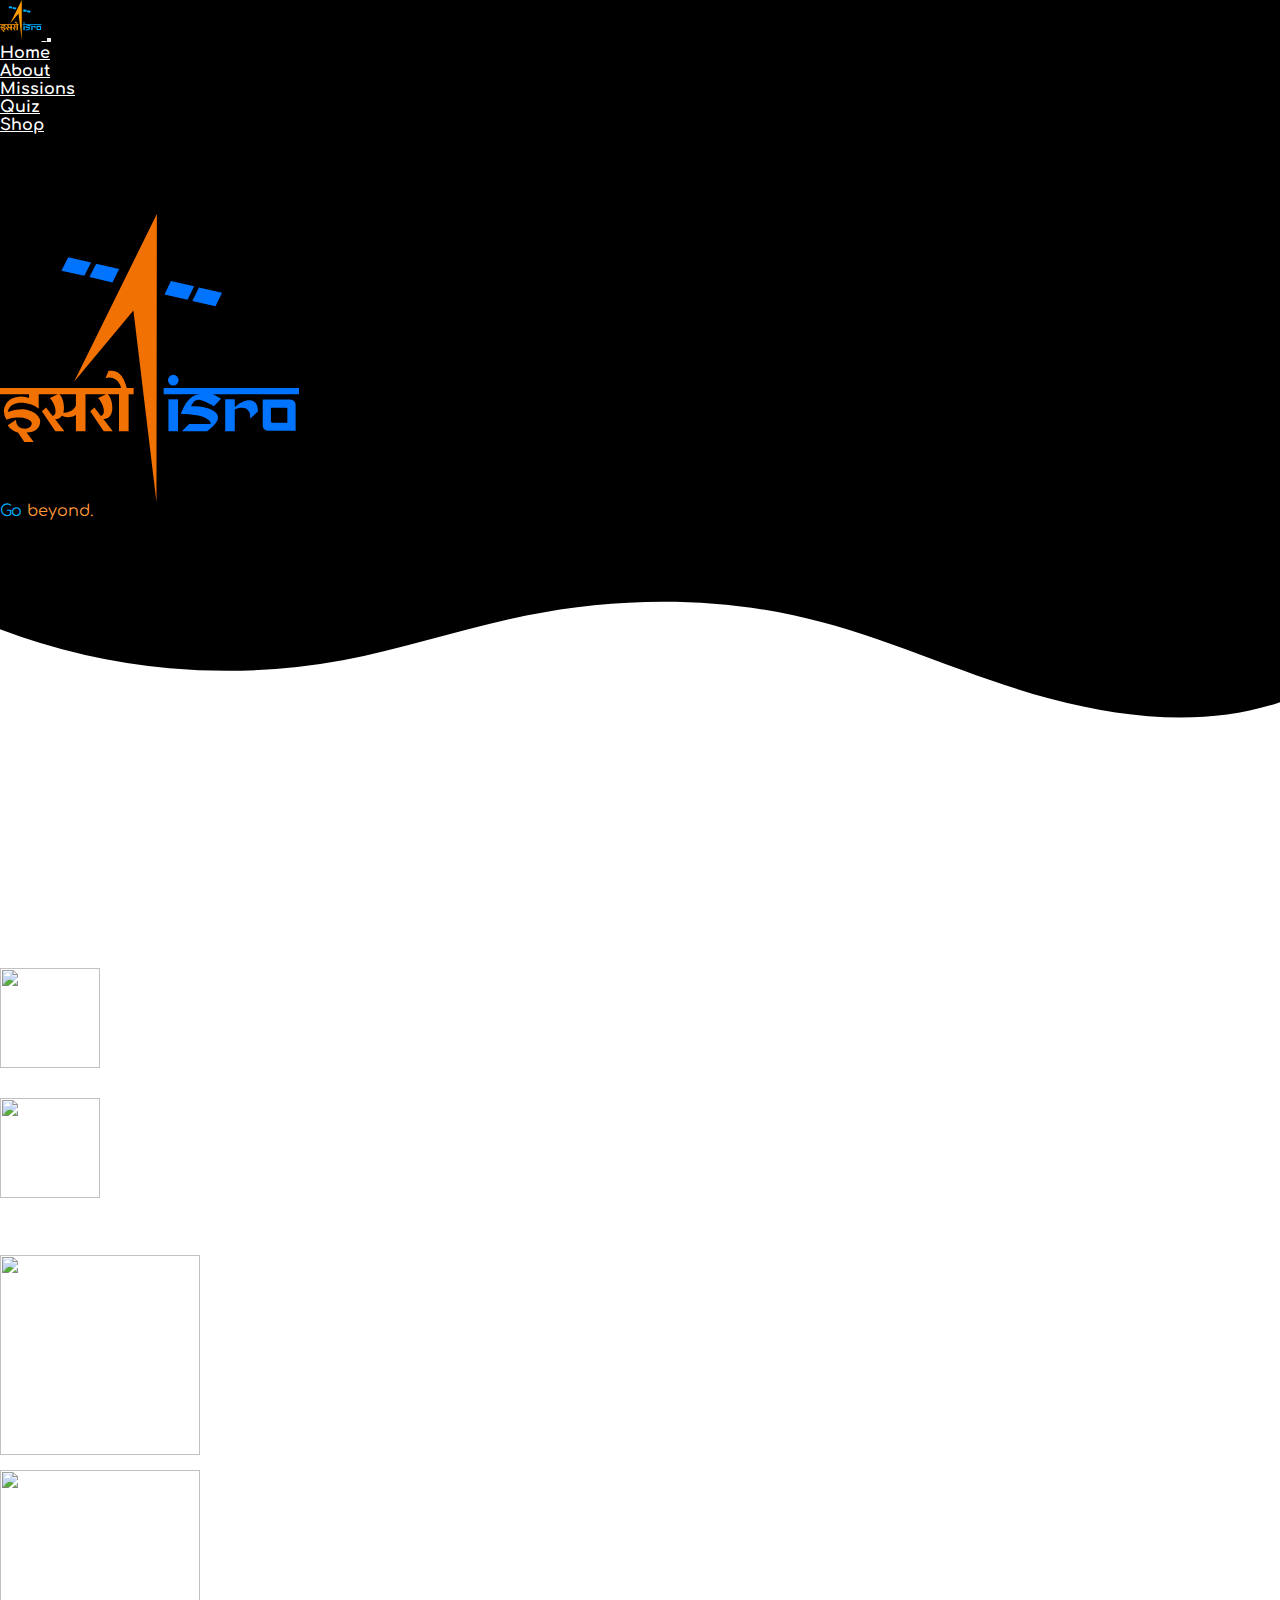
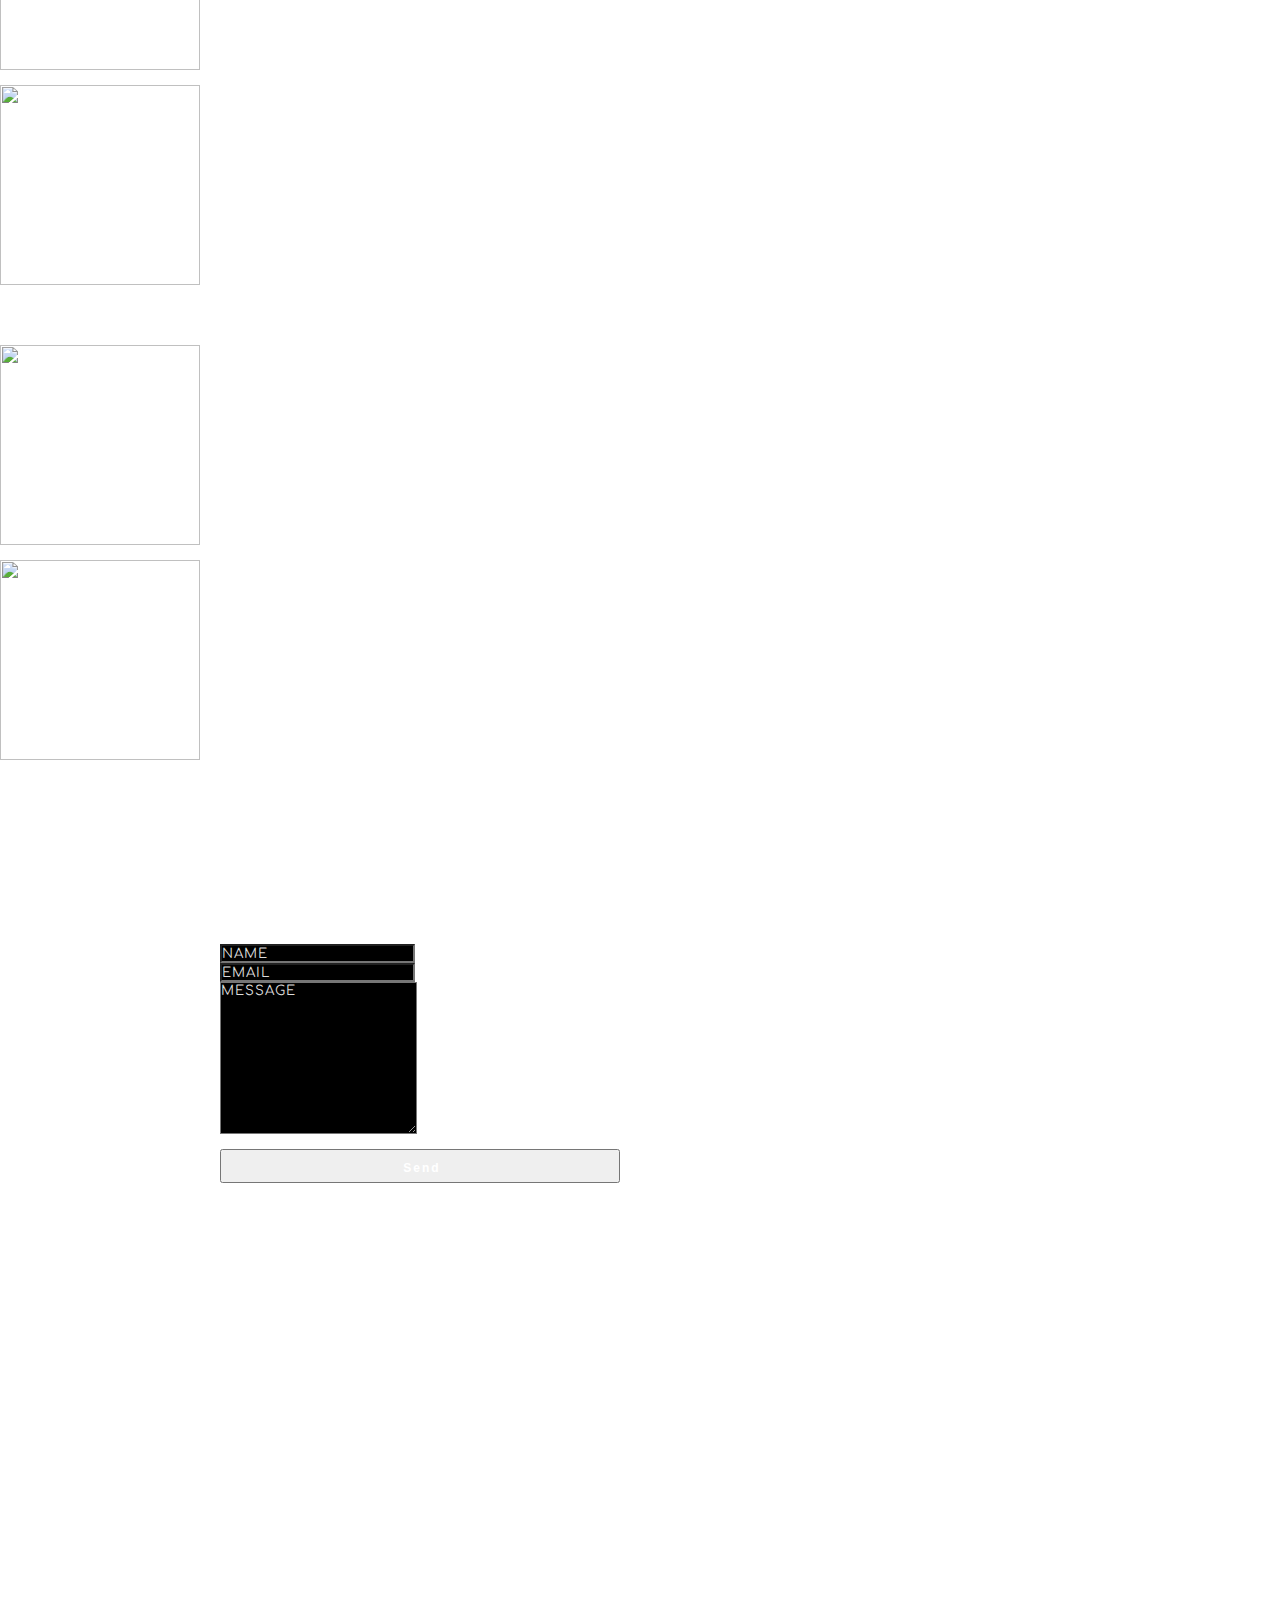
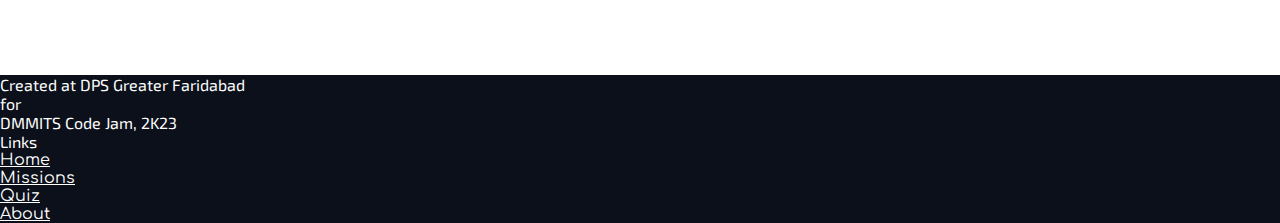
==== index.html @ 9f8927e1 "updated  home page" ====
<html lang="en">

    <head>

        <title>ISRO</title>


        <!-- Bootstrap  -->
        <link href="https://cdn.jsdelivr.net/npm/bootstrap@5.2.0-beta1/dist/css/bootstrap.min.css" rel="stylesheet"
            integrity="sha384-0evHe/X+R7YkIZDRvuzKMRqM+OrBnVFBL6DOitfPri4tjfHxaWutUpFmBp4vmVor" crossorigin="anonymous">
        <meta name="viewport" content="width=device-width, initial-scale=1.0">

        <!-- stylesheet  -->

        <link rel="stylesheet" href="style2.css">


    </head>

    <body class="">






        <!-- Navbar -->

        <!-- navbar-->
        <nav class="navbar navbar-expand-md navbar-dark pt-3 bgblack">

            <div class="container align-items-center">

                <a href="index.html" class="nav-brand text-light p-2 fs-3 ms-3">


                    <svg class="SVG" id="Layer_1" data-name="Layer 1" xmlns="http://www.w3.org/2000/svg" height="2.5em"
                        class="mt-2" viewBox="0 0 311.89 300" fill="white">

                        <title>ISRO</title>


                        <!-- isro right english -->

                        <path class="blueSVG" fill="white"
                            d="M299.33,217.36H283.42a1.19,1.19,0,0,1-1.19-1.19V201.79h15.92a1.18,1.18,0,0,1,1.18,1.19Zm2.93-24.14H273.67v27a5.68,5.68,0,0,0,5.68,5.68h28.59V198.89a5.67,5.67,0,0,0-5.67-5.67Z" />

                        <path class="blueSVG" fill="white"
                            d="M170.47,181.19v6.66h38.66c-15,0-20.5,20.52-20.5,20.52,31.19,0,31.08,10.39,31.08,10.39H197l-7.56,7.48h26.32c12.37-9,11.32-14,11.32-14a7.34,7.34,0,0,0-.5-2.66c-1.73-4.4-6.93-6.44-11.14-7.61-5.48-1.52-10.92-1.49-16.57-1.62l1.61-2.6s2.35-4.93,7-4.14c5,.68,15.29,6.61,15.29,6.61l7.5-7.84a79.91,79.91,0,0,0-8.61-4.61h90.21v-6.57Z" />

                        <rect class=" blueSVG" fill="white" x="175.47" y="193.04" width="10.03" height="33.23" />

                        <path class="blueSVG" fill="white"
                            d="M262,194.29s-7.19-2.5-17.42,6.87V193h-10v33.2h10V203.58s10.93-5.29,15.12,2.55c0,0,1.24,2.52.95,7.28l8-7.67S269.32,196.08,262,194.29Z" />

                        <circle class="blueSVG" fill="white" cx="180.49" cy="173.07" r="5.52" />

                        <!-- sateliite solar panel thing -->

                        <polygon class="blueSVG" fill="white"
                            points="94.88 50.46 71.08 44.93 63.96 59.08 87.86 64.42 94.88 50.46" />

                        <polygon class="blueSVG" fill="white"
                            points="117.14 71.25 124.16 57.28 100.19 51.72 93.16 65.68 117.14 71.25" />

                        <polygon class="blueSVG" fill="white"
                            points="178.03 69.66 171.36 83.73 195.4 89.32 202.22 75.28 178.03 69.66" />

                        <polygon class="blueSVG" fill="white"
                            points="207.26 76.45 200.38 90.5 224.49 96.1 231.28 82.03 207.26 76.45" />






                        <!-- isro hindi -->
                        <path class=" orangeSVG" fill="white"
                            d="M129.86,174.69a27.47,27.47,0,0,0-3.18-5.83,13.25,13.25,0,0,0-10-5.57,16.87,16.87,0,0,0-2.66,0c-.09,0-1,0-1,.12l-3,7.53c13.1-3.61,16.12,10.25,16.12,10.25H0v6.66H30.25v3.69a26.5,26.5,0,0,0-7.63-1.45c-18.63,0-18.56,15.6-18.56,15.6a16.85,16.85,0,0,0,2.69,8.66,8.21,8.21,0,0,1,1.13-.61,24.58,24.58,0,0,1,9-1.74c4.08-.17,8.33.06,12.13,1.74a8.18,8.18,0,0,1,3.31,2.41c1.14,1.49.87,3.1-.2,4.67-2,3-6.21,3.16-9.38,2.39-6.34-1.53-6.07-8.81-6.07-8.81l-8.52,5.71c3.15,5.75,10.61,7.58,10.61,7.58l6.59,9.81h9.78l-7.44-9.81c8.85,0,14.15-4.55,14.15-11.73a8.68,8.68,0,0,0-2.13-5.35c-4-5.08-10.93-7.3-17.16-7.28a34.92,34.92,0,0,0-14.39,3,10.7,10.7,0,0,1,5.54-7.79c5.45-3,12.49-2.13,18.15-.28a24.11,24.11,0,0,1,8.48,4.51V187.82H60.13l-8.24,3.76c6.35,7.39,6,13.87,6,13.87,0,4.76-3.3,4.69-3.3,4.69l-6.62-8.57-4.33,3.81,14,20.86h9.46L57.3,213.66a8.18,8.18,0,0,0,7.17-3.47h0c9.28,4.05,14.6-1,14.6-1v17.09h10V187.82h21.34l-8.21,3.76c6.34,7.39,6,13.87,6,13.87,0,4.76-3.3,4.69-3.3,4.69l-6.62-8.57L94,205.38l14,20.86h9.46l-9.75-12.62c10,0,9.3-11.82,9.3-11.82,0-8.16-3.35-12.56-4.7-14h11.68v38.45h10V187.82h5.2v-6.63h-7.25A35.92,35.92,0,0,0,129.86,174.69ZM79.07,199.44S76.57,207,66,207h0a17,17,0,0,0,.64-5.16c0-8.16-3.35-12.56-4.7-14H79.07Z" />



                        <!-- bug triuangle -->
                        <polygon class="orangeSVG" fill="white"
                            points="138.97 100.39 162.99 300 163.42 0 77.16 174.69 138.97 100.39" />
                    </svg>
                </a>


                <button class="navbar-toggler me-3" type="button" data-bs-toggle="collapse" data-bs-target="#navbarTwo">
                    <span class="navbar-toggler-icon"></span>
                </button>
            </div>


            <div class="collapse navbar-collapse me-3" id="navbarTwo">
                <ul class="navbar-nav ms-auto">

                    <li class="nav-item mt-lg-1 mx-3 fs-5"> <b><a href="index.html"
                                class="nav-link  blueTextHover active">Home</a></b>
                    </li>
                    <li class="nav-item mt-lg-1 mx-3 fs-5"> <b><a href="about.html"
                                class="nav-link  orangeTextHover">About</a></b>
                    </li>
                    <li class="nav-item mt-lg-1 mx-3 fs-5"> <b><a href="missions.html"
                                class="nav-link blueTextHover ">Missions</a></b>
                    </li>
                    <li class="nav-item mt-lg-1 mx-3 fs-5"> <b><a href="quiz.html"
                                class="nav-link orangeTextHover">Quiz</a></b>
                    </li>
                    <li class="nav-item mt-lg-1 mx-3 fs-5"> <b><a href="#" class="nav-link blueTextHover">Shop</a></b>
                    </li>


                </ul>
            </div>

            </div>
        </nav>




        <section class="bgblack py-5 justify-content-center">

            <div style="height: 80px;"></div>

            <div class="text-center small-to-big">
                <svg class="" id="Layer_1" data-name="Layer 1" xmlns="http://www.w3.org/2000/svg" height="18em"
                    class="m-3" viewBox="0 0 311.89 300" fill="none">

                    <!-- isro right english -->

                    <path class="" fill="#0073ff"
                        d="M299.33,217.36H283.42a1.19,1.19,0,0,1-1.19-1.19V201.79h15.92a1.18,1.18,0,0,1,1.18,1.19Zm2.93-24.14H273.67v27a5.68,5.68,0,0,0,5.68,5.68h28.59V198.89a5.67,5.67,0,0,0-5.67-5.67Z" />

                    <path class="" fill="#0073ff"
                        d="M170.47,181.19v6.66h38.66c-15,0-20.5,20.52-20.5,20.52,31.19,0,31.08,10.39,31.08,10.39H197l-7.56,7.48h26.32c12.37-9,11.32-14,11.32-14a7.34,7.34,0,0,0-.5-2.66c-1.73-4.4-6.93-6.44-11.14-7.61-5.48-1.52-10.92-1.49-16.57-1.62l1.61-2.6s2.35-4.93,7-4.14c5,.68,15.29,6.61,15.29,6.61l7.5-7.84a79.91,79.91,0,0,0-8.61-4.61h90.21v-6.57Z" />

                    <rect class="" fill="#0073ff" x="175.47" y="193.04" width="10" height="33.23" />

                    <path class="" fill="#0073ff"
                        d="M262,194.29s-7.19-2.5-17.42,6.87V193h-10v33.2h10V203.58s10.93-5.29,15.12,2.55c0,0,1.24,2.52.95,7.28l8-7.67S269.32,196.08,262,194.29Z" />

                    <circle class="" fill="#0073ff" cx="180.49" cy="173.07" r="5.5" />



                    <!-- sateliite solar panel thing -->

                    <polygon class="" fill="#0073ff"
                        points="94.88 50.46 71.08 44.93 63.96 59.08 87.86 64.42 94.88 50.46" />

                    <polygon class="" fill="#0073ff"
                        points="117.14 71.25 124.16 57.28 100.19 51.72 93.16 65.68 117.14 71.25" />

                    <polygon class="" fill="#0073ff"
                        points="178.03 69.66 171.36 83.73 195.4 89.32 202.22 75.28 178.03 69.66" />

                    <polygon class="" fill="#0073ff"
                        points="207.26 76.45 200.38 90.5 224.49 96.1 231.28 82.03 207.26 76.45" />

                    <!-- isro hindi -->
                    <path class="" fill="#f17102"
                        d="M129.86,174.69a27.47,27.47,0,0,0-3.18-5.83,13.25,13.25,0,0,0-10-5.57,16.87,16.87,0,0,0-2.66,0c-.09,0-1,0-1,.12l-3,7.53c13.1-3.61,16.12,10.25,16.12,10.25H0v6.66H30.25v3.69a26.5,26.5,0,0,0-7.63-1.45c-18.63,0-18.56,15.6-18.56,15.6a16.85,16.85,0,0,0,2.69,8.66,8.21,8.21,0,0,1,1.13-.61,24.58,24.58,0,0,1,9-1.74c4.08-.17,8.33.06,12.13,1.74a8.18,8.18,0,0,1,3.31,2.41c1.14,1.49.87,3.1-.2,4.67-2,3-6.21,3.16-9.38,2.39-6.34-1.53-6.07-8.81-6.07-8.81l-8.52,5.71c3.15,5.75,10.61,7.58,10.61,7.58l6.59,9.81h9.78l-7.44-9.81c8.85,0,14.15-4.55,14.15-11.73a8.68,8.68,0,0,0-2.13-5.35c-4-5.08-10.93-7.3-17.16-7.28a34.92,34.92,0,0,0-14.39,3,10.7,10.7,0,0,1,5.54-7.79c5.45-3,12.49-2.13,18.15-.28a24.11,24.11,0,0,1,8.48,4.51V187.82H60.13l-8.24,3.76c6.35,7.39,6,13.87,6,13.87,0,4.76-3.3,4.69-3.3,4.69l-6.62-8.57-4.33,3.81,14,20.86h9.46L57.3,213.66a8.18,8.18,0,0,0,7.17-3.47h0c9.28,4.05,14.6-1,14.6-1v17.09h10V187.82h21.34l-8.21,3.76c6.34,7.39,6,13.87,6,13.87,0,4.76-3.3,4.69-3.3,4.69l-6.62-8.57L94,205.38l14,20.86h9.46l-9.75-12.62c10,0,9.3-11.82,9.3-11.82,0-8.16-3.35-12.56-4.7-14h11.68v38.45h10V187.82h5.2v-6.63h-7.25A35.92,35.92,0,0,0,129.86,174.69ZM79.07,199.44S76.57,207,66,207h0a17,17,0,0,0,.64-5.16c0-8.16-3.35-12.56-4.7-14H79.07Z" />



                    <!-- bug triuangle -->
                    <polygon class="small-to-bigg" fill="#f17102"
                        points="138.97 100.39 162.99 300 163.42 0 77.16 174.69 138.97 100.39" />





                </svg>

            </div>

            <div class="text-center mt-5 text-appear">
                <p class="fs-4"><span class="isro-blue-text">Go</span> <span class="isro-orange-text">beyond.</span> </p>
            </div>



            <div style="height: 80px;"></div>


        </section>





















        <!-- Info -->


        <section class=" text-light text-center pb-5">

            <svg data-name="Layer 2" xmlns="http://www.w3.org/2000/svg" viewBox="0 0 1200 120"
                preserveAspectRatio="none">
                <path
                    d="M321.39,56.44c58-10.79,114.16-30.13,172-41.86,82.39-16.72,168.19-17.73,250.45-.39C823.78,31,906.67,72,985.66,92.83c70.05,18.48,146.53,26.09,214.34,3V0H0V27.35A600.21,600.21,0,0,0,321.39,56.44Z"
                    class="shape-fill" fill="black" fill-opacity="1"></path>
            </svg>


            <div class="container">
                <div class="row d-flex ">
                    <div class="col-12 col-md-6 p-3 p-md-none my-auto">
                        <h1><span class="text-info">IS</span>RO</h1>
                        <p>ISRO the space agency of India, is renowned for its pioneering space missions and satellite
                            technology.
                            Established in 1969, it has achieved significant milestones, including the successful Mars
                            Orbiter Mission.
                            With a focus on indigenous technology and cost-effectiveness,
                            ISRO continues to advance space research for the betterment of India and humanity.</p>
                    </div>
                    <img class="d-none d-lg-block img-fluid w-25 mx-auto col-12 col-md-6 mt-5" src="img/ISRO-logo.png"
                        alt="">
                    <img class="d-lg-none img-fluid w-50 mx-auto col-12 col-md-6 mt-5" src="img/ISRO-logo.png" alt="">
                </div>
            </div>
        </section>



        <!-- Statics -->


        <section id="Statics" class="py-5  text-light my-5">
            <div class="container justify-content-evenly">
                <h2 class="text-center py-2 font-tektur fs-1 my-5">Statics</h2>
                <div class="row align-items-center justify-content-center text-center mt-4">

                    <div class="col-12 col-md-5 col-lg-3 p-2 mx-5">
                        <svg xmlns="http://www.w3.org/2000/svg" height="4.5em" viewBox="0 0 512 512" fill="white"
                            style="rotate: 180deg;">
                            <path
                                d="M233 7c-9.4-9.4-24.6-9.4-33.9 0l-96 96c-9.4 9.4-9.4 24.6 0 33.9l89.4 89.4-15.5 15.5C152.3 230.4 124.9 224 96 224c-31.7 0-61.5 7.7-87.8 21.2c-9 4.7-10.3 16.7-3.1 23.8L112.7 376.7 96.3 393.1c-2.6-.7-5.4-1.1-8.3-1.1c-17.7 0-32 14.3-32 32s14.3 32 32 32s32-14.3 32-32c0-2.9-.4-5.6-1.1-8.3l16.4-16.4L242.9 506.9c7.2 7.2 19.2 5.9 23.8-3.1C280.3 477.5 288 447.7 288 416c0-28.9-6.4-56.3-17.8-80.9l15.5-15.5L375 409c9.4 9.4 24.6 9.4 33.9 0l96-96c9.4-9.4 9.4-24.6 0-33.9l-89.4-89.4 55-55c12.5-12.5 12.5-32.8 0-45.3l-48-48c-12.5-12.5-32.8-12.5-45.3 0l-55 55L233 7zm159 351l-72.4-72.4 62.1-62.1L454.1 296 392 358.1zM226.3 192.4L153.9 120 216 57.9l72.4 72.4-62.1 62.1z" />
                        </svg>
                        <h5 class="fs-3 mt-4">150+</h5>
                        <h5 class="fs-4">Satellites launched</h5>
                    </div>
                    <div class="col-12 col-md-5 col-lg-3 p-2 mx-5">
                        <img src="./img/Rocket-Transparent-Isolated-Images-PNG.png" alt="" width="100" height="100" />

                        <path
                            d="M130 480c40.6 0 80.4-11 115.2-31.9L352 384l-224 0 0 96h2zM352 128L245.2 63.9C210.4 43 170.6 32 130 32h-2v96l224 0zM96 128l0-96H80C53.5 32 32 53.5 32 80v48h8c-22.1 0-40 17.9-40 40v16V328v16c0 22.1 17.9 40 40 40H32v48c0 26.5 21.5 48 48 48H96l0-96h8c26.2 0 49.4-12.6 64-32H456c69.3 0 135-22.7 179.2-81.6c6.4-8.5 6.4-20.3 0-28.8C591 182.7 525.3 160 456 160H168c-14.6-19.4-37.8-32-64-32l-8 0zM512 243.6v24.9c0 19.6-15.9 35.6-35.6 35.6c-2.5 0-4.4-2-4.4-4.4V212.4c0-2.5 2-4.4 4.4-4.4c19.6 0 35.6 15.9 35.6 35.6z" />
                        </svg>
                        <h5 class="fs-3 mt-4">16</h5>
                        <h5 class="fs-4">Major Missions</h5>
                    </div>
                    <div class="col-12 col-md-5 col-lg-3 p-2 mx-5">
                        <img src="./img/Rocket-Transparent-Isolated-Images-PNG.png" alt="" width="100" height="100" />
                        <h5 class="fs-3 mt-4">89</h5>
                        <h5 class="fs-4">Rockets Launched</h5>
                    </div>
                </div>

            </div>
        </section>

        <!-- SCIENTISTS -->
        <section id="Statics" class="py-5 text-light my-5">
            <div class="container">
                <div class="py-2 text-center">
                    <h2>SCIENTISTS</h2>
                </div>
                <div class="row d-flex align-items-center justify-content-center text-center -3">

                    <div class="col-12 col-md-5 col-lg-3 p-5 h1">
                        <img src="./img/vikram sarabhai.png" alt="" width="200" height="200" />
                        <h5 class="fs-5 mt-4">Vikram Sarabhai</h5>
                    </div>
                    <div class="col-12 col-md-5 col-lg-3 p-5 h1">
                        <img src="./img/dr.k-radhakrishnan-c.jpg.webp" alt="" width="200" height="200" />
                        <h5 class="fs-5 mt-4">K. Radhakrishnan</h5>
                    </div>
                    <div class="col-12 col-md-5 col-lg-3 p-5 h1">
                        <img src="./img/praful.png" alt="" width="200" height="200" />
                        <h5 class="fs-5 mt-4">Praful Bhavsar</h5>
                    </div>
                    <div><a class="btn btn-info" href="">See All</a>
                    </div>
                </div>

            </div>
        </section>

        <!-- Developers -->
        <section id="Statics" class="py-5 text-light my-5">
            <div class="container">
                <div class="py-2 text-center">
                    <h2>Developers</h2>
                    <div class="row d-flex align-items-center justify-content-center text-center -3">

                        <div class="col-12 col-md-5 col-lg-3 p-5 h1">
                            <img src="./img/MY PFP.png" alt="" width="200" height="200" />
                            <h5 class="fs-5 mt-4">Ashmeet Singh</h5>
                        </div>
                        <div class="col-12 col-md-5 col-lg-3 p-5 h1">
                            <img src="./img/emma-landolfini-untitled-artwork-19.jpg" alt="" width="200" height="200" />
                            <h5 class="fs-5 mt-4">Rishit Singh</h5>
                        </div>


                    </div>
        </section>


        <!-- Ask Us! -->

        <section id="contact">

            <h1 class="section-header">Ask Us!</h1>

            <div class="contact-wrapper">

                <!-- Left contact page -->

                <form id="contact-form" class="form-horizontal" role="form">

                    <div class="form-group">
                        <div class="col-sm-12">
                            <input type="text" class="form-control" id="name" placeholder="NAME" name="name" value=""
                                required>
                        </div>
                    </div>

                    <div class="form-group">
                        <div class="col-sm-12">
                            <input type="email" class="form-control" id="email" placeholder="EMAIL" name="email"
                                value="" required>
                        </div>
                    </div>

                    <textarea class="form-control" rows="10" placeholder="MESSAGE" name="message" required></textarea>

                    <button class="btn btn-primary send-button" id="submit" type="submit" value="SEND">
                        <div class="alt-send-button">
                            <i class="fa fa-paper-plane"></i><span class="send-text">Send</span>
                        </div>

                    </button>

                </form>
        </section>











        <!-- footer -->

        <!-- footer -->
        <footer class="bgfooter pb-5 pt-3">
            <div class="container">
                <div class="row justify-content-center">


                    <div class="col-12 col-md-6 text-center my-auto mt-5">
                        <p class="fs-4 font-exo">Created at DPS Greater Faridabad <br> for <br> DMMITS Code Jam, 2K23
                        </p>

                    </div>

                    <div class="col-12 col-md-6 mt-5">
                        <div class="row justify-content-evenly">
                            <div class="col-3 justify-content-center">
                                <p class="fs-3 font-exo">Links</p>
                                <a href="index.html"
                                    class="fs-6 font-comfortaa text-decoration-none footer-link  my-2 bluee">Home </a>
                                <br>
                                <a href="missions.html"
                                    class="fs-6 font-comfortaa text-decoration-none footer-link  my-2 orangee">Missions
                                </a>
                                <br>
                                <a href="quiz.html"
                                    class="fs-6 font-comfortaa text-decoration-none footer-link  my-2 bluee">Quiz
                                </a> <br>
                                <a href="about.html"
                                    class="fs-6 font-comfortaa text-decoration-none footer-link  my-2 orangee">About
                                </a> <br>
                            </div>


                        </div>
                    </div>

                </div>


            </div>
        </footer>




        <!-- Bootstrap Javascript  -->
        <script src=" https://cdn.jsdelivr.net/npm/bootstrap@5.2.0-beta1/dist/js/bootstrap.bundle.min.js"
            integrity="sha384-pprn3073KE6tl6bjs2QrFaJGz5/SUsLqktiwsUTF55Jfv3qYSDhgCecCxMW52nD2" crossorigin="anonymous">
            </script>
        <script src="https://cdn.jsdelivr.net/npm/@popperjs/core@2.11.5/dist/umd/popper.min.js"
            integrity="sha384-Xe+8cL9oJa6tN/veChSP7q+mnSPaj5Bcu9mPX5F5xIGE0DVittaqT5lorf0EI7Vk"
            crossorigin="anonymous"></script>
        <script src="https://cdn.jsdelivr.net/npm/bootstrap@5.2.0-beta1/dist/js/bootstrap.min.js"
            integrity="sha384-kjU+l4N0Yf4ZOJErLsIcvOU2qSb74wXpOhqTvwVx3OElZRweTnQ6d31fXEoRD1Jy"
            crossorigin="anonymous"></script>


    </body>

</html>
---- style2.css ----
/* stylessheet of the pages created by team emebr 2 */
/* added the required styles from other stylesheet at the end */
/* for index page*/



@import url(https://fonts.googleapis.com/css?family=Comfortaa:200,300,400,700);
@import url(https://fonts.googleapis.com/css2?family=Tektur&display=swap);
@import url(https://fonts.googleapis.com/css2?family=Orbitron&display=swap);
@import url(https://fonts.googleapis.com/css2?family=Exo+2:wght@200&display=swap);


* {
  margin: 0;
  padding: 0;
  font-family: 'Comfortaa';
  color: white;

}

.font-tektur {
  font-family: 'Tektur';
}

.font-orbitron {
  font-family: 'Orbitron';
}

.font-exo {
  font-family: 'Exo 2';
}


.bgastro {
  background-image: url(img/landing\ page\ bg.jpg);
  background-repeat: no-repeat;
  background-size: cover;
}

.body {
  background-color: black;
}







.footer-clean {
  padding: 50px 0;
  color: #f8f9fa;
  background-color: rgb(11, 11, 11);
}

.footer-clean h3 {
  margin-top: 0;
  margin-bottom: 12px;
  font-weight: bold;
  font-size: 16px;
}

.footer-clean ul {
  padding: 0;
  list-style: none;
  line-height: 1.6;
  font-size: 14px;
  margin-bottom: 0;
}

.footer-clean ul a {
  color: inherit;
  text-decoration: none;
  opacity: 0.8;
}

.footer-clean ul a:hover {
  opacity: 1;
}

.footer-clean .item.social {
  text-align: right;
}

.footer-clean .item.social>a {
  font-size: 24px;
  width: 40px;
  height: 40px;
  line-height: 40px;
  display: inline-block;
  text-align: center;
  border-radius: 50%;
  border: 1px solid #ccc;
  margin-left: 10px;
  margin-top: 22px;
  color: inherit;
  opacity: 0.75;
}

.footer-clean .item.social>a:hover {
  opacity: 0.9;
}

.footer-clean .copyright {
  margin-top: 14px;
  margin-bottom: 0;
  font-size: 13px;
  opacity: 0.6;
}

hr {
  border: 1px solid aqua;
  margin: 1rem;
  opacity: .25;
}

.card {
  background-color: #2b2d30;
  color: #fff;
  margin-left: 9px;
}

::-webkit-scrollbar {
  width: 10px;
  color: #ffffff;
}

::-webkit-scrollbar-track {
  background: black;
}

::-webkit-scrollbar-thumb {
  background: black;
  border-radius: 30px;
}

::-webkit-scrollbar-thumb:hover {
  background: #3c48c5;
}

::placeholder {
  /* Chrome, Firefox, Opera, Safari 10.1+ */
  color: rgb(219, 219, 219);
  opacity: 1;
  /* Firefox */
}

:-ms-input-placeholder {
  /* Internet Explorer 10-11 */
  color: rgb(219, 219, 219);
}

::-ms-input-placeholder {
  /* Microsoft Edge */
  color: rgb(219, 219, 219);
}


#contact {
  width: 100%;
  height: 100%;
}

.section-header {
  text-align: center;
  margin: 0 auto;
  padding: 40px 0;
  font: 300 60px 'Oswald', sans-serif;
  color: #fff;
  text-transform: uppercase;
  letter-spacing: 6px;
}

.contact-wrapper {
  display: flex;
  flex-direction: row;
  justify-content: space-between;
  margin: 0 auto;
  padding: 20px;
  position: relative;
  max-width: 840px;
}

/* Left contact page */
.form-horizontal {
  /*float: left;*/
  max-width: 400px;
  font-family: 'Lato';
  font-weight: 400;
}

.form-control,
textarea {
  max-width: 400px;
  background-color: #000;
  color: #fff;
  letter-spacing: 1px;
}

.send-button {
  margin-top: 15px;
  height: 34px;
  width: 400px;
  overflow: hidden;
  transition: all .2s ease-in-out;
}

.alt-send-button {
  width: 400px;
  height: 34px;
  transition: all .2s ease-in-out;
}

.send-text {
  display: block;
  margin-top: 10px;
  font: 700 12px 'Lato', sans-serif;
  letter-spacing: 2px;
}

.alt-send-button:hover {
  transform: translate3d(0px, -29px, 0px);
}

/* Begin Right Contact Page */
.direct-contact-container {
  max-width: 400px;
}

/* Location, Phone, Email Section */
.contact-list {
  list-style-type: none;
  margin-left: -30px;
  padding-right: 20px;
}

.list-item {
  line-height: 4;
  color: #aaa;
}

.contact-text {
  font: 300 18px 'Lato', sans-serif;
  letter-spacing: 1.9px;
  color: #bbb;
}

.place {
  margin-left: 62px;
}

.phone {
  margin-left: 56px;
}

.gmail {
  margin-left: 53px;
}

.contact-text a {
  color: #bbb;
  text-decoration: none;
  transition-duration: 0.2s;
}

.contact-text a:hover {
  color: #fff;
  text-decoration: none;
}


/* Social Media Icons */
.social-media-list {
  position: relative;
  font-size: 22px;
  text-align: center;
  width: 100%;
  margin: 0 auto;
  padding: 0;
}

.social-media-list li a {
  color: #fff;
}

.social-media-list li {
  position: relative;
  display: inline-block;
  height: 60px;
  width: 60px;
  margin: 10px 3px;
  line-height: 60px;
  border-radius: 50%;
  color: #fff;
  background-color: rgb(27, 27, 27);
  cursor: pointer;
  transition: all .2s ease-in-out;
}

.social-media-list li:after {
  content: '';
  position: absolute;
  top: 0;
  left: 0;
  width: 60px;
  height: 60px;
  line-height: 60px;
  border-radius: 50%;
  opacity: 0;
  box-shadow: 0 0 0 1px #fff;
  transition: all .2s ease-in-out;
}

.social-media-list li:hover {
  background-color: #fff;
}

.social-media-list li:hover:after {
  opacity: 1;
  transform: scale(1.12);
  transition-timing-function: cubic-bezier(0.37, 0.74, 0.15, 1.65);
}

.social-media-list li:hover a {
  color: #000;
}

.copyright {
  font: 200 14px 'Oswald', sans-serif;
  color: #555;
  letter-spacing: 1px;
  text-align: center;
}

hr {
  border-color: rgba(255, 255, 255, .6);
}

/* Begin Media Queries*/
@media screen and (max-width: 850px) {
  .contact-wrapper {
    display: flex;
    flex-direction: column;
  }

  .direct-contact-container,
  .form-horizontal {
    margin: 0 auto;
  }

  .direct-contact-container {
    margin-top: 60px;
    max-width: 300px;
  }

  .social-media-list li {
    height: 60px;
    width: 60px;
    line-height: 60px;
  }

  .social-media-list li:after {
    width: 60px;
    height: 60px;
    line-height: 60px;
  }
}

@media screen and (max-width: 569px) {

  .direct-contact-container,
  .form-wrapper {
    float: none;
    margin: 0 auto;
  }

  .form-control,
  textarea {

    margin: 0 auto;
  }


  .name,
  .email,
  textarea {
    width: 280px;
  }

  .direct-contact-container {
    margin-top: 60px;
    max-width: 280px;
  }

  .social-media-list {
    left: 0;
  }

  .social-media-list li {
    height: 55px;
    width: 55px;
    line-height: 55px;
    font-size: 2rem;
  }

  .social-media-list li:after {
    width: 55px;
    height: 55px;
    line-height: 55px;
  }

}

@media screen and (max-width: 410px) {
  .send-button {
    width: 99%;
  }
}





/* stylesheet 1 se required styles */
/* navabr and footer */


.blueSVG {
  fill: rgb(255, 255, 255);
}

.orangeSVG {
  fill: rgb(255, 255, 255);
}

.nav-brand:hover .blueSVG {
  fill: #00aeff !important;
}

.nav-brand:hover .orangeSVG {
  fill: #ff9d00 !important;
}

.nav-item:hover .blueTextHover {
  color: #00aeff;
}

.nav-item:hover .orangeTextHover {
  color: #ff9d00;
}

.bgfooter {
  background-color: #0b101a;
}

.footer-link {
  color: white;
}


.isro-blue-text {
  color: #00aeff !important;

}

.isro-orange-text {
  color: #ff9a3b !important;

}

.bluee:hover {
  color: #00aeff !important;
  fill: #0066ff !important;

}

.orangee:hover {
  color: #ff9d00 !important;
}

.foundingbg {
  background-color: #000f22;
}

.bginfomore {
  background-color: #00142c;
}

.bgblack {
  background-color: #000000;
}





/* ISRO logo animation */

.small-to-big {
  animation: isro-big 1s ease 0.1s 1 forwards;
  transition: 0.5;

}

@keyframes isro-big {


  0% {
    opacity: 0;
    scale: 0.7;
  }

  40% {
    opacity: 1;
    scale: 1.2;


  }

  100% {
    opacity: 1;
    scale: 1;


  }

}

.text-appear {
  animation: text-in 1s ease 0.1s 1 forwards;
  transition: 0.5;

}

@keyframes text-in {


  0% {
    opacity: 0;
    scale: 1.2;
  }

  40% {
    opacity: 1;
    scale: 0.7;


  }

  100% {
    opacity: 1;
    scale: 1;

  }

}
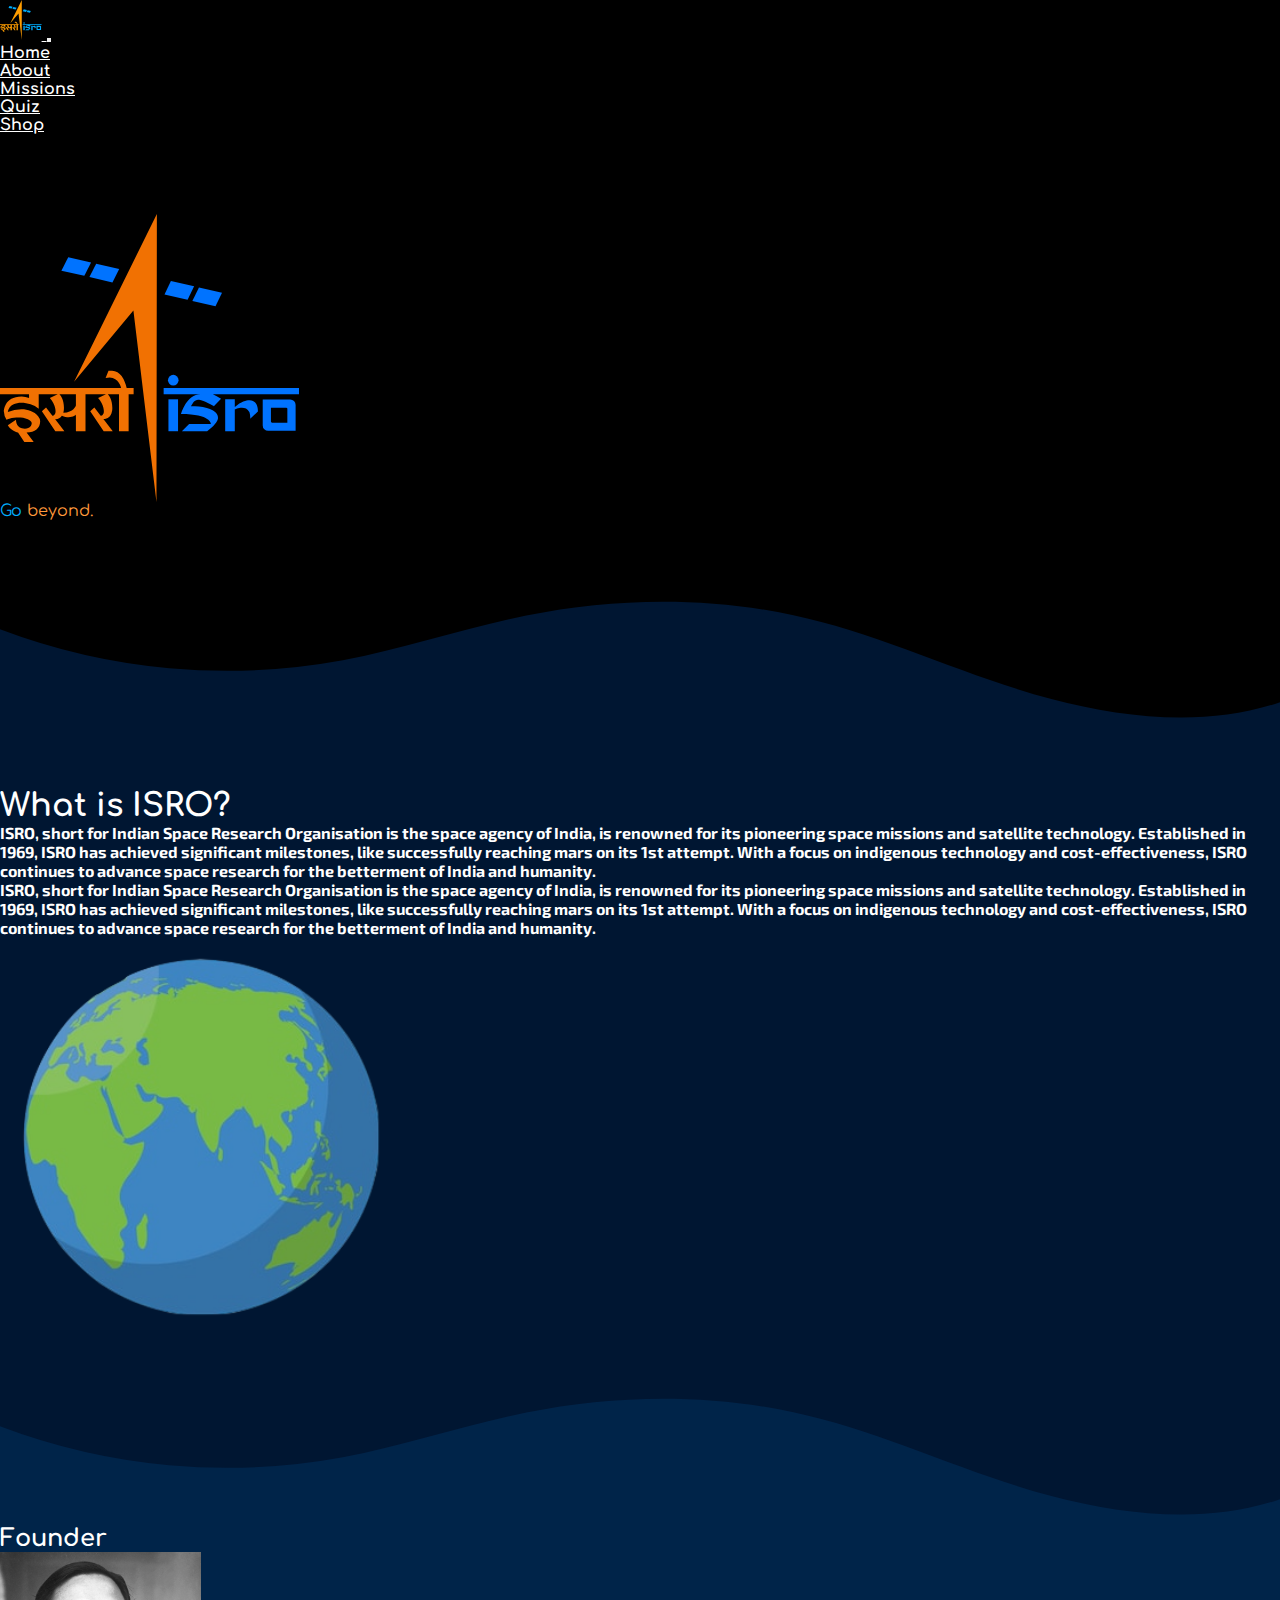
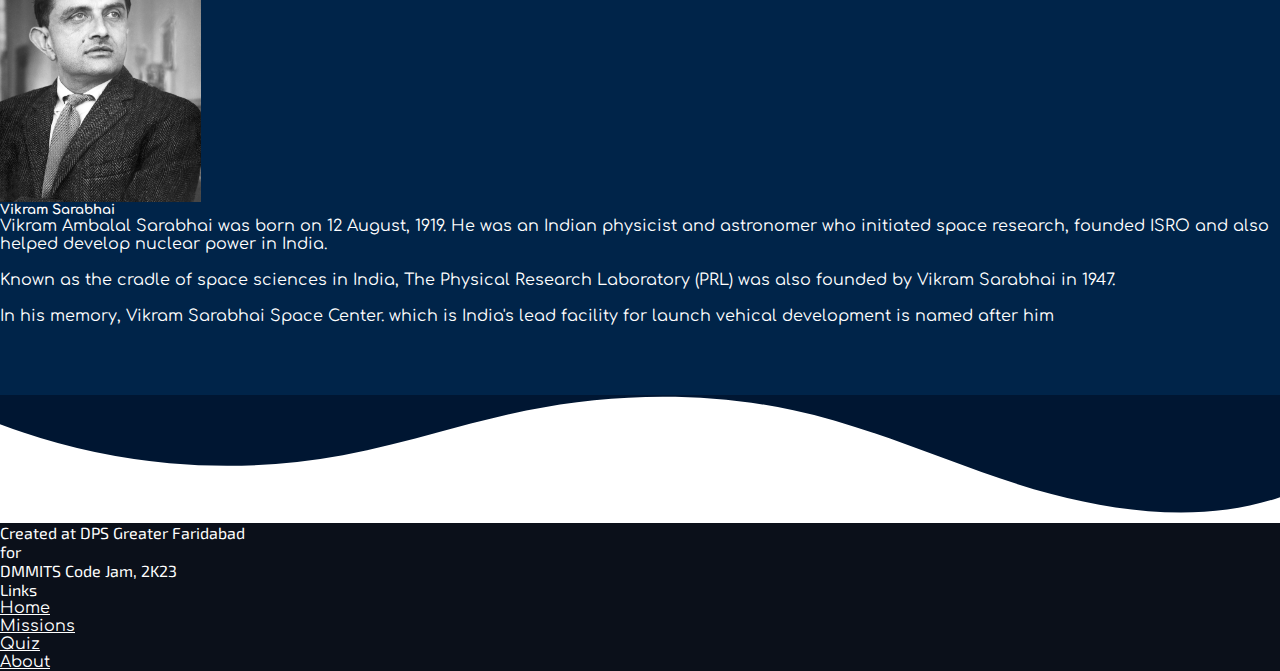
==== commit dc09971d: "updated home page" ====
--- a/index.html
+++ b/index.html
@@ -179,7 +179,8 @@
             </div>
 
             <div class="text-center mt-5 text-appear">
-                <p class="fs-4"><span class="isro-blue-text">Go</span> <span class="isro-orange-text">beyond.</span> </p>
+                <p class="fs-4"><span class="isro-blue-text">Go</span> <span class="isro-orange-text">beyond.</span>
+                </p>
             </div>
 
 
@@ -193,26 +194,11 @@
 
 
 
-
-
-
-
-
-
-
-
-
-
-
-
-
-
-
-
         <!-- Info -->
 
-
-        <section class=" text-light text-center pb-5">
+        <section class="bgintro text-light text-center pb-5">
+
+
 
             <svg data-name="Layer 2" xmlns="http://www.w3.org/2000/svg" viewBox="0 0 1200 120"
                 preserveAspectRatio="none">
@@ -222,147 +208,116 @@
             </svg>
 
 
+            <div style="height: 60px;"></div>
+
+
             <div class="container">
                 <div class="row d-flex ">
-                    <div class="col-12 col-md-6 p-3 p-md-none my-auto">
-                        <h1><span class="text-info">IS</span>RO</h1>
-                        <p>ISRO the space agency of India, is renowned for its pioneering space missions and satellite
-                            technology.
-                            Established in 1969, it has achieved significant milestones, including the successful Mars
-                            Orbiter Mission.
-                            With a focus on indigenous technology and cost-effectiveness,
-                            ISRO continues to advance space research for the betterment of India and humanity.</p>
-                    </div>
-                    <img class="d-none d-lg-block img-fluid w-25 mx-auto col-12 col-md-6 mt-5" src="img/ISRO-logo.png"
-                        alt="">
-                    <img class="d-lg-none img-fluid w-50 mx-auto col-12 col-md-6 mt-5" src="img/ISRO-logo.png" alt="">
+                    <div class="col-12 col-lg-6 p-3  my-auto">
+                        <h1 class="mb-4"><span class="text-info">What </span> is <span class="text-info">ISRO?</span>
+                        </h1>
+                        <b>
+                            <p class="d-md-none fs-6 font-exo">ISRO, short for Indian Space Research Organisation is the
+                                space agency of India, is renowned
+                                for its pioneering space missions and satellite
+                                technology.
+                                Established in 1969, ISRO has achieved significant milestones, like successfully
+                                reaching
+                                mars on its 1st attempt.
+                                With a focus on indigenous technology and cost-effectiveness,
+                                ISRO continues to advance space research for the betterment of India and humanity.</p>
+                        </b>
+
+                        <b>
+                            <p class="d-none d-md-block fs-5 font-exo">ISRO, short for Indian Space Research
+                                Organisation is the space agency of India, is renowned
+                                for its pioneering space missions and satellite
+                                technology.
+                                Established in 1969, ISRO has achieved significant milestones, like successfully
+                                reaching
+                                mars on its 1st attempt.
+                                With a focus on indigenous technology and cost-effectiveness,
+                                ISRO continues to advance space research for the betterment of India and humanity.</p>
+                        </b>
+                    </div>
+                    <img class="d-none d-lg-block img-fluid  mx-auto col-12 col-md-6 mt-5 img-earth" src="img/earth.png"
+                        style="filter: brightness(90%);" alt="">
                 </div>
             </div>
+
+            <div style="height: 60px;"></div>
+
+
         </section>
 
 
 
-        <!-- Statics -->
-
-
-        <section id="Statics" class="py-5  text-light my-5">
-            <div class="container justify-content-evenly">
-                <h2 class="text-center py-2 font-tektur fs-1 my-5">Statics</h2>
-                <div class="row align-items-center justify-content-center text-center mt-4">
-
-                    <div class="col-12 col-md-5 col-lg-3 p-2 mx-5">
-                        <svg xmlns="http://www.w3.org/2000/svg" height="4.5em" viewBox="0 0 512 512" fill="white"
-                            style="rotate: 180deg;">
-                            <path
-                                d="M233 7c-9.4-9.4-24.6-9.4-33.9 0l-96 96c-9.4 9.4-9.4 24.6 0 33.9l89.4 89.4-15.5 15.5C152.3 230.4 124.9 224 96 224c-31.7 0-61.5 7.7-87.8 21.2c-9 4.7-10.3 16.7-3.1 23.8L112.7 376.7 96.3 393.1c-2.6-.7-5.4-1.1-8.3-1.1c-17.7 0-32 14.3-32 32s14.3 32 32 32s32-14.3 32-32c0-2.9-.4-5.6-1.1-8.3l16.4-16.4L242.9 506.9c7.2 7.2 19.2 5.9 23.8-3.1C280.3 477.5 288 447.7 288 416c0-28.9-6.4-56.3-17.8-80.9l15.5-15.5L375 409c9.4 9.4 24.6 9.4 33.9 0l96-96c9.4-9.4 9.4-24.6 0-33.9l-89.4-89.4 55-55c12.5-12.5 12.5-32.8 0-45.3l-48-48c-12.5-12.5-32.8-12.5-45.3 0l-55 55L233 7zm159 351l-72.4-72.4 62.1-62.1L454.1 296 392 358.1zM226.3 192.4L153.9 120 216 57.9l72.4 72.4-62.1 62.1z" />
-                        </svg>
-                        <h5 class="fs-3 mt-4">150+</h5>
-                        <h5 class="fs-4">Satellites launched</h5>
-                    </div>
-                    <div class="col-12 col-md-5 col-lg-3 p-2 mx-5">
-                        <img src="./img/Rocket-Transparent-Isolated-Images-PNG.png" alt="" width="100" height="100" />
-
-                        <path
-                            d="M130 480c40.6 0 80.4-11 115.2-31.9L352 384l-224 0 0 96h2zM352 128L245.2 63.9C210.4 43 170.6 32 130 32h-2v96l224 0zM96 128l0-96H80C53.5 32 32 53.5 32 80v48h8c-22.1 0-40 17.9-40 40v16V328v16c0 22.1 17.9 40 40 40H32v48c0 26.5 21.5 48 48 48H96l0-96h8c26.2 0 49.4-12.6 64-32H456c69.3 0 135-22.7 179.2-81.6c6.4-8.5 6.4-20.3 0-28.8C591 182.7 525.3 160 456 160H168c-14.6-19.4-37.8-32-64-32l-8 0zM512 243.6v24.9c0 19.6-15.9 35.6-35.6 35.6c-2.5 0-4.4-2-4.4-4.4V212.4c0-2.5 2-4.4 4.4-4.4c19.6 0 35.6 15.9 35.6 35.6z" />
-                        </svg>
-                        <h5 class="fs-3 mt-4">16</h5>
-                        <h5 class="fs-4">Major Missions</h5>
-                    </div>
-                    <div class="col-12 col-md-5 col-lg-3 p-2 mx-5">
-                        <img src="./img/Rocket-Transparent-Isolated-Images-PNG.png" alt="" width="100" height="100" />
-                        <h5 class="fs-3 mt-4">89</h5>
-                        <h5 class="fs-4">Rockets Launched</h5>
-                    </div>
+
+
+        <!-- Founders -->
+        <section id="Statics" class=" text-light bgfounder">
+
+            <svg data-name="Layer 2" xmlns="http://www.w3.org/2000/svg" viewBox="0 0 1200 120"
+                preserveAspectRatio="none">
+                <path
+                    d="M321.39,56.44c58-10.79,114.16-30.13,172-41.86,82.39-16.72,168.19-17.73,250.45-.39C823.78,31,906.67,72,985.66,92.83c70.05,18.48,146.53,26.09,214.34,3V0H0V27.35A600.21,600.21,0,0,0,321.39,56.44Z"
+                    class="shape-fill" fill="#001632" fill-opacity="1"></path>
+            </svg>
+
+
+
+
+
+
+
+            <div class="container">
+                <div class="py-2 mb-5 text-center">
+                    <h2>Founder</h2>
                 </div>
 
-            </div>
+
+                <div class="row d-flex align-items-center justify-content-center text-center" >
+
+                    <div class="col-12 col-md-6 col-lg-4 col-xl-3 p-5 h1 ">
+                        <img src="img/vikram_sarabhai.jpg" alt="" class="rounded-3 founder-img" />
+                        <h5 class="fs-5 mt-4">Vikram Sarabhai</h5>
+                    </div>
+
+                    <div class="col-12 col-lg-6 p-5 h1 rounded-5 ">
+                        <p class="fs-5">Vikram Ambalal Sarabhai was born on 12 August, 1919. He was an Indian physicist
+                            and
+                            astronomer who initiated space research, founded ISRO and also helped develop nuclear power
+                            in India.  <br> <br> Known as the cradle of space sciences in India, The Physical Research Laboratory
+                            (PRL) was also founded by Vikram Sarabhai in 1947.
+                            <br> <br> In his memory, Vikram Sarabhai Space Center. which is India's lead facility for launch vehical development is named after him</p>
+                    </div>
+
+
+                </div>
+            </div>
+
+            </div>
+
+
+            <div style="height: 70px;"></div>
         </section>
 
-        <!-- SCIENTISTS -->
-        <section id="Statics" class="py-5 text-light my-5">
-            <div class="container">
-                <div class="py-2 text-center">
-                    <h2>SCIENTISTS</h2>
-                </div>
-                <div class="row d-flex align-items-center justify-content-center text-center -3">
-
-                    <div class="col-12 col-md-5 col-lg-3 p-5 h1">
-                        <img src="./img/vikram sarabhai.png" alt="" width="200" height="200" />
-                        <h5 class="fs-5 mt-4">Vikram Sarabhai</h5>
-                    </div>
-                    <div class="col-12 col-md-5 col-lg-3 p-5 h1">
-                        <img src="./img/dr.k-radhakrishnan-c.jpg.webp" alt="" width="200" height="200" />
-                        <h5 class="fs-5 mt-4">K. Radhakrishnan</h5>
-                    </div>
-                    <div class="col-12 col-md-5 col-lg-3 p-5 h1">
-                        <img src="./img/praful.png" alt="" width="200" height="200" />
-                        <h5 class="fs-5 mt-4">Praful Bhavsar</h5>
-                    </div>
-                    <div><a class="btn btn-info" href="">See All</a>
-                    </div>
-                </div>
-
-            </div>
+
+
+
+        <section>
+
+            <svg data-name="Layer 2" xmlns="http://www.w3.org/2000/svg" viewBox="0 0 1200 120"
+                preserveAspectRatio="none">
+                <path
+                    d="M321.39,56.44c58-10.79,114.16-30.13,172-41.86,82.39-16.72,168.19-17.73,250.45-.39C823.78,31,906.67,72,985.66,92.83c70.05,18.48,146.53,26.09,214.34,3V0H0V27.35A600.21,600.21,0,0,0,321.39,56.44Z"
+                    class="shape-fill" fill="#001632" fill-opacity="1"></path>
+            </svg>
         </section>
 
-        <!-- Developers -->
-        <section id="Statics" class="py-5 text-light my-5">
-            <div class="container">
-                <div class="py-2 text-center">
-                    <h2>Developers</h2>
-                    <div class="row d-flex align-items-center justify-content-center text-center -3">
-
-                        <div class="col-12 col-md-5 col-lg-3 p-5 h1">
-                            <img src="./img/MY PFP.png" alt="" width="200" height="200" />
-                            <h5 class="fs-5 mt-4">Ashmeet Singh</h5>
-                        </div>
-                        <div class="col-12 col-md-5 col-lg-3 p-5 h1">
-                            <img src="./img/emma-landolfini-untitled-artwork-19.jpg" alt="" width="200" height="200" />
-                            <h5 class="fs-5 mt-4">Rishit Singh</h5>
-                        </div>
-
-
-                    </div>
-        </section>
-
-
-        <!-- Ask Us! -->
-
-        <section id="contact">
-
-            <h1 class="section-header">Ask Us!</h1>
-
-            <div class="contact-wrapper">
-
-                <!-- Left contact page -->
-
-                <form id="contact-form" class="form-horizontal" role="form">
-
-                    <div class="form-group">
-                        <div class="col-sm-12">
-                            <input type="text" class="form-control" id="name" placeholder="NAME" name="name" value=""
-                                required>
-                        </div>
-                    </div>
-
-                    <div class="form-group">
-                        <div class="col-sm-12">
-                            <input type="email" class="form-control" id="email" placeholder="EMAIL" name="email"
-                                value="" required>
-                        </div>
-                    </div>
-
-                    <textarea class="form-control" rows="10" placeholder="MESSAGE" name="message" required></textarea>
-
-                    <button class="btn btn-primary send-button" id="submit" type="submit" value="SEND">
-                        <div class="alt-send-button">
-                            <i class="fa fa-paper-plane"></i><span class="send-text">Send</span>
-                        </div>
-
-                    </button>
-
-                </form>
-        </section>
+
+
+
 
 
 
--- a/style2.css
+++ b/style2.css
@@ -418,7 +418,25 @@
 }
 
 
-
+.bgintro{
+  background-color: #001632;
+}
+
+.bgfounder{
+  background-color: #002449;
+}
+
+
+.img-earth{
+  width: 400px;
+  height: auto;
+}
+
+
+.founder-img{
+  width: auto;
+  height: 250px;
+}
 
 
 /* stylesheet 1 se required styles */
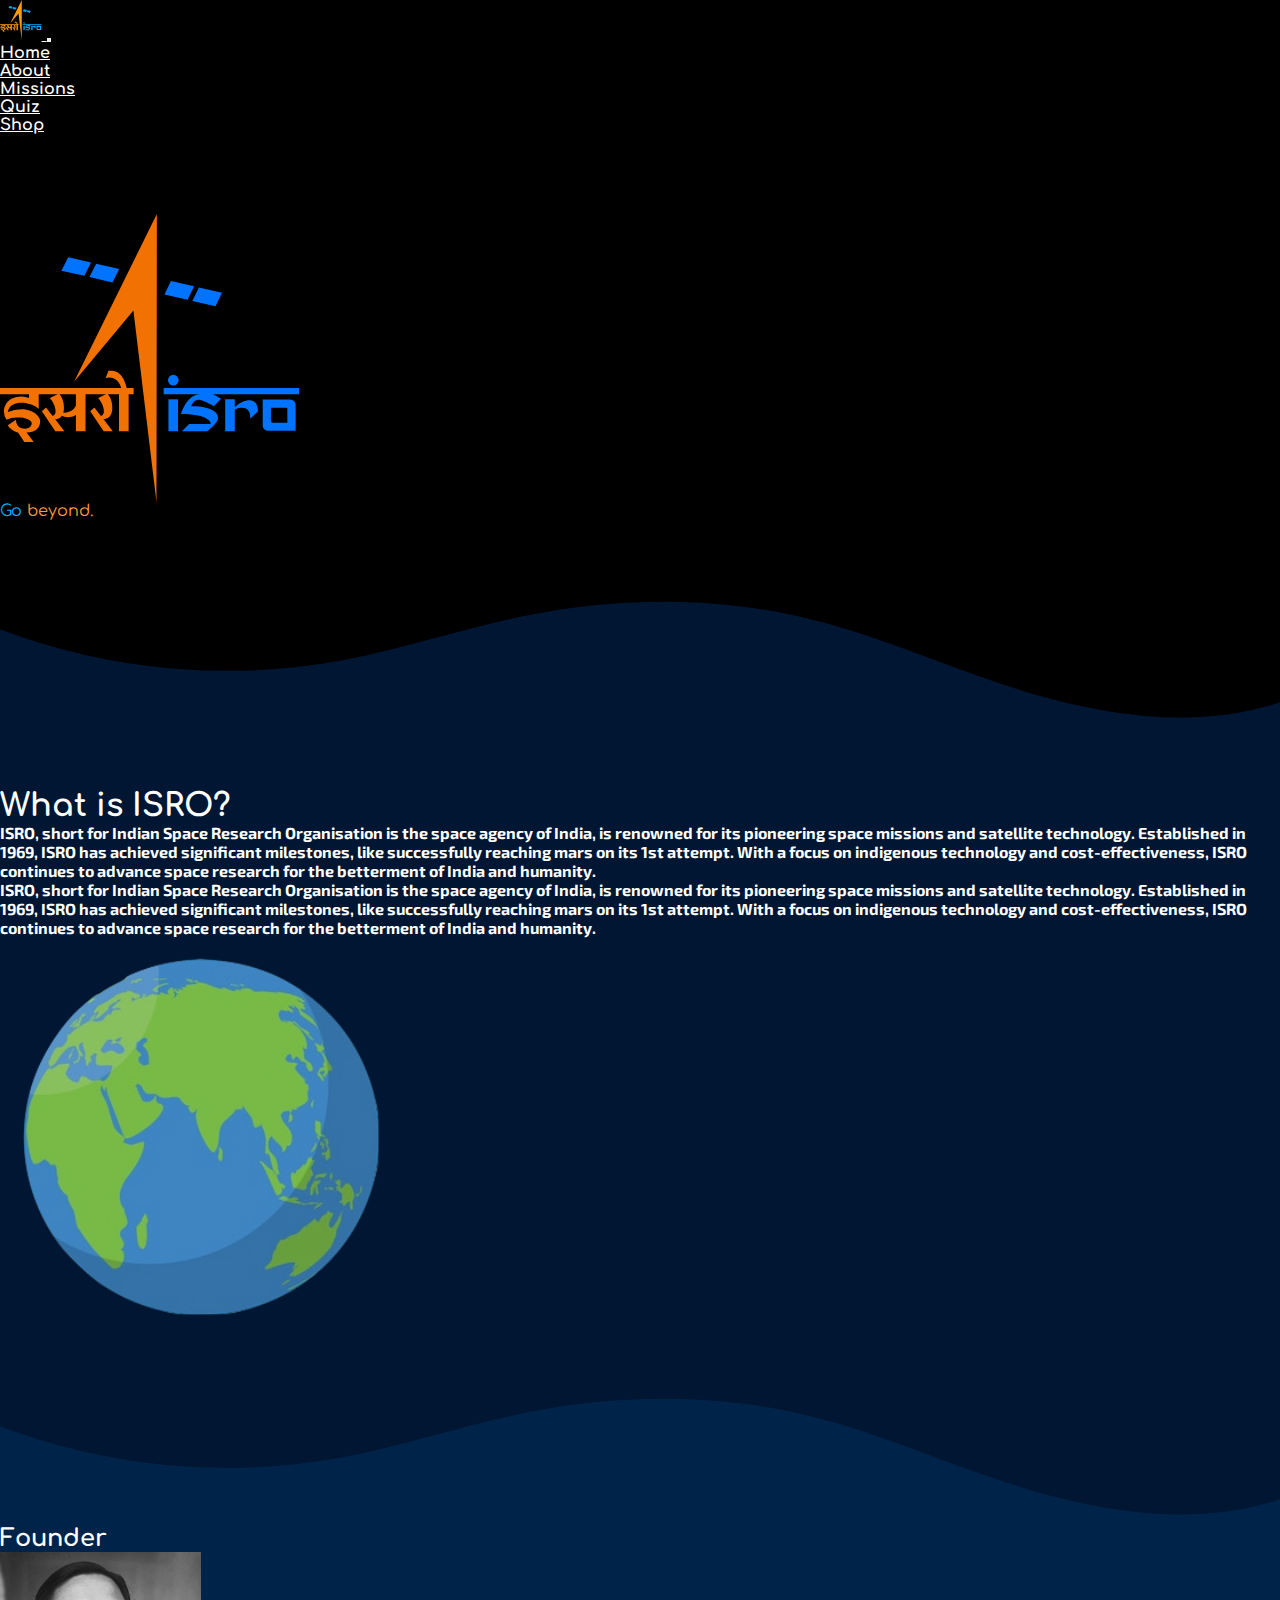
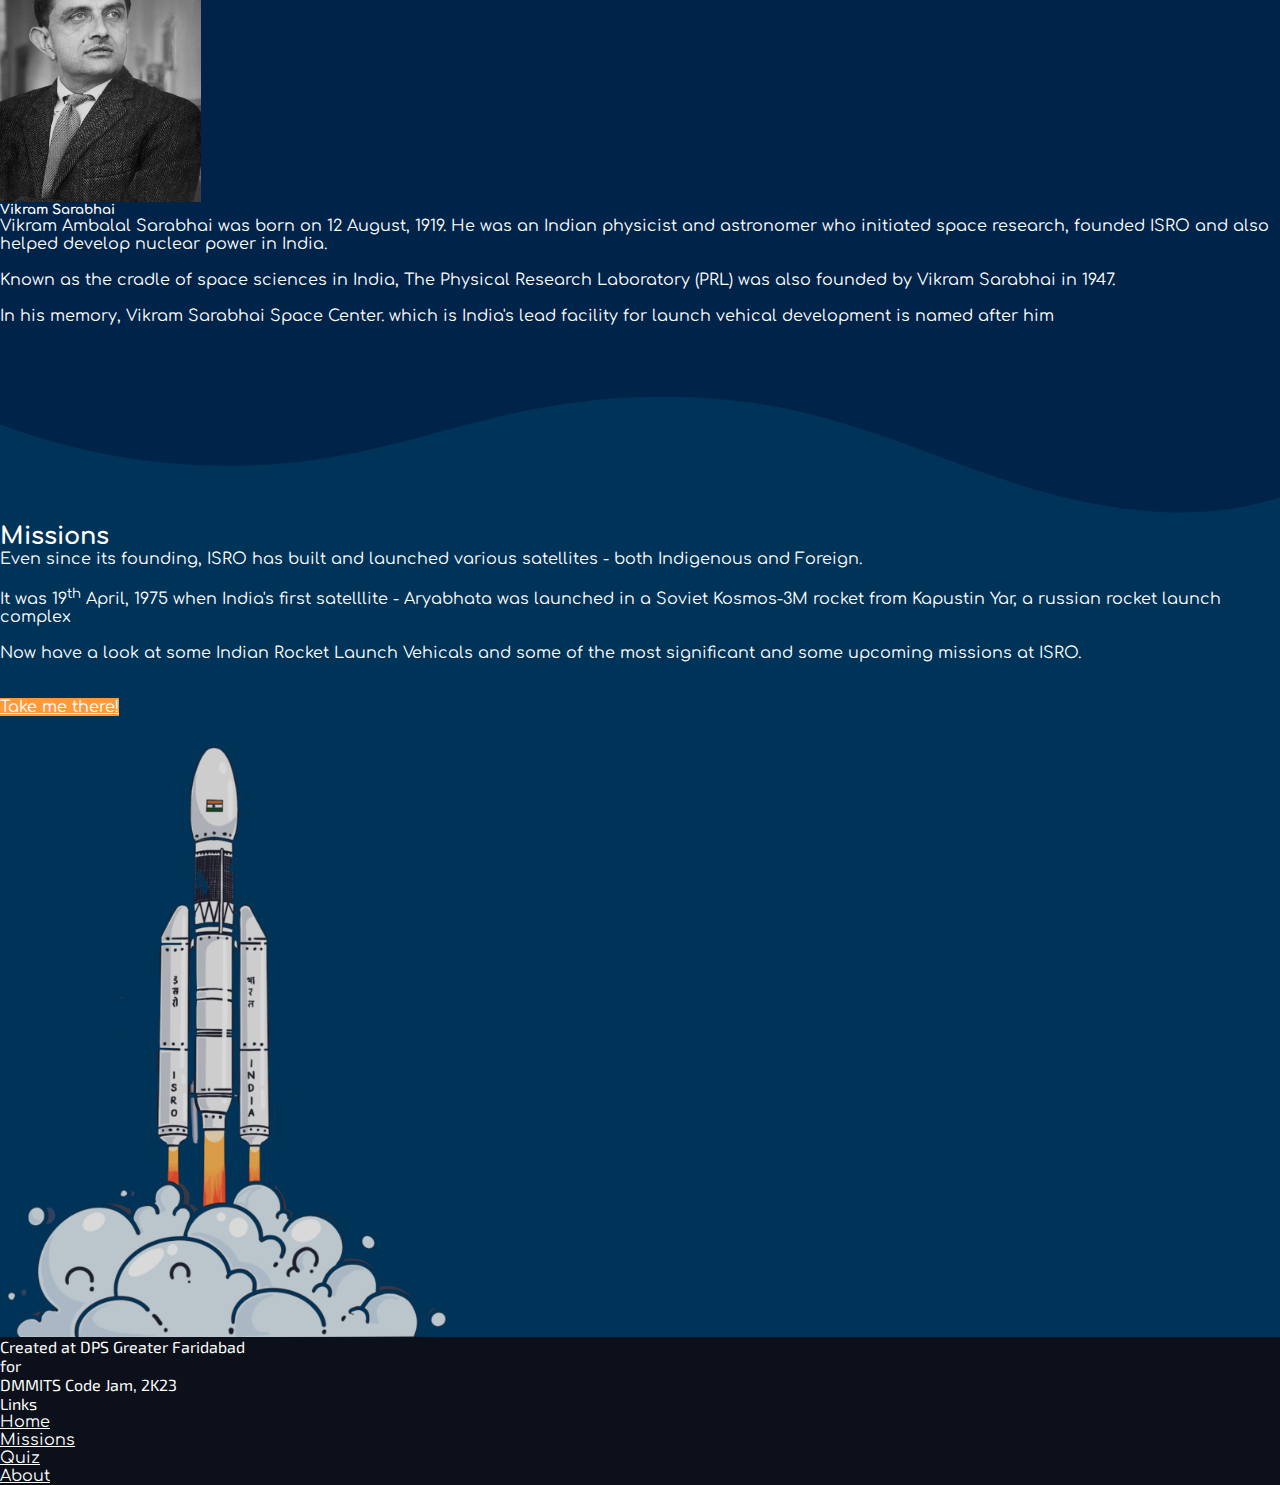
==== commit e2d0dfbf: "completed home page" ====
--- a/index.html
+++ b/index.html
@@ -265,21 +265,17 @@
             </svg>
 
 
-
-
-
-
-
             <div class="container">
                 <div class="py-2 mb-5 text-center">
                     <h2>Founder</h2>
                 </div>
 
 
-                <div class="row d-flex align-items-center justify-content-center text-center" >
+                <div class="row d-flex align-items-center justify-content-center text-center">
 
                     <div class="col-12 col-md-6 col-lg-4 col-xl-3 p-5 h1 ">
-                        <img src="img/vikram_sarabhai.jpg" alt="" class="rounded-3 founder-img" />
+                        <img src="img/vikram_sarabhai.jpg" alt="" class="rounded-3 founder-img"
+                            style="filter: brightness(85%);" />
                         <h5 class="fs-5 mt-4">Vikram Sarabhai</h5>
                     </div>
 
@@ -287,9 +283,12 @@
                         <p class="fs-5">Vikram Ambalal Sarabhai was born on 12 August, 1919. He was an Indian physicist
                             and
                             astronomer who initiated space research, founded ISRO and also helped develop nuclear power
-                            in India.  <br> <br> Known as the cradle of space sciences in India, The Physical Research Laboratory
+                            in India. <br> <br> Known as the cradle of space sciences in India, The Physical Research
+                            Laboratory
                             (PRL) was also founded by Vikram Sarabhai in 1947.
-                            <br> <br> In his memory, Vikram Sarabhai Space Center. which is India's lead facility for launch vehical development is named after him</p>
+                            <br> <br> In his memory, Vikram Sarabhai Space Center. which is India's lead facility for
+                            launch vehical development is named after him
+                        </p>
                     </div>
 
 
@@ -305,14 +304,52 @@
 
 
 
-        <section>
+        <!-- misison -->
+        <section class="bgmission">
 
             <svg data-name="Layer 2" xmlns="http://www.w3.org/2000/svg" viewBox="0 0 1200 120"
                 preserveAspectRatio="none">
                 <path
                     d="M321.39,56.44c58-10.79,114.16-30.13,172-41.86,82.39-16.72,168.19-17.73,250.45-.39C823.78,31,906.67,72,985.66,92.83c70.05,18.48,146.53,26.09,214.34,3V0H0V27.35A600.21,600.21,0,0,0,321.39,56.44Z"
-                    class="shape-fill" fill="#001632" fill-opacity="1"></path>
+                    class="shape-fill" fill="#002449" fill-opacity="1"></path>
             </svg>
+
+
+
+
+
+            <div class="container">
+                <div class="py-2 mb-5 text-center">
+                    <h2>Missions</h2>
+                </div>
+
+
+                <div class="row d-flex align-items-center justify-content-center text-center">
+
+
+
+                    <div class="col-12 col-lg-6 p-5 h1 rounded-5 ">
+                        <p class="fs-5">Even since its founding, ISRO has built and launched various satellites - both
+                            Indigenous and Foreign. <br> <br>
+                            It was 19<sup>th</sup> April, 1975 when India's first satelllite - Aryabhata was launched in
+                            a Soviet Kosmos-3M rocket from Kapustin Yar, a russian rocket launch complex <br><br>
+
+                            Now have a look at some Indian Rocket Launch Vehicals and some of the most significant and
+                            some upcoming missions at ISRO.
+                            <br> <br> <br>
+
+
+                        </p>
+                        <a href="missions.html"
+                            class="p-3 fs-5  mt-5 rounded-3 btn missions-button text-decoration-none text-dark">Take me
+                            there!</a>
+                    </div>
+                    <div class="col-12 col-lg-4 text-center mx-auto">
+                        <img src="img/launch.png" alt="" class="rounded-3 launch-img text-center mx-auto"
+                            style="filter: brightness(85%);" />
+                    </div>
+                </div>
+            </div>
         </section>
 
 
--- a/style2.css
+++ b/style2.css
@@ -426,6 +426,38 @@
   background-color: #002449;
 }
 
+.bgmission{
+  background-color: #003358;
+
+}
+
+.missions-button{
+  background-color: #ff9a3b;
+}
+
+.btn{
+  transition: 0.3s;
+
+}
+.btn:hover{
+  background-color: #ff9a3b;
+  scale: 1.1;
+
+}
+
+
+.launch-img{
+  width: 450px;
+  height: auto;
+}
+
+@media screen and (max-width: 576px) {
+  .launch-img{
+    width: 400px;
+  }
+}
+
+
 
 .img-earth{
   width: 400px;
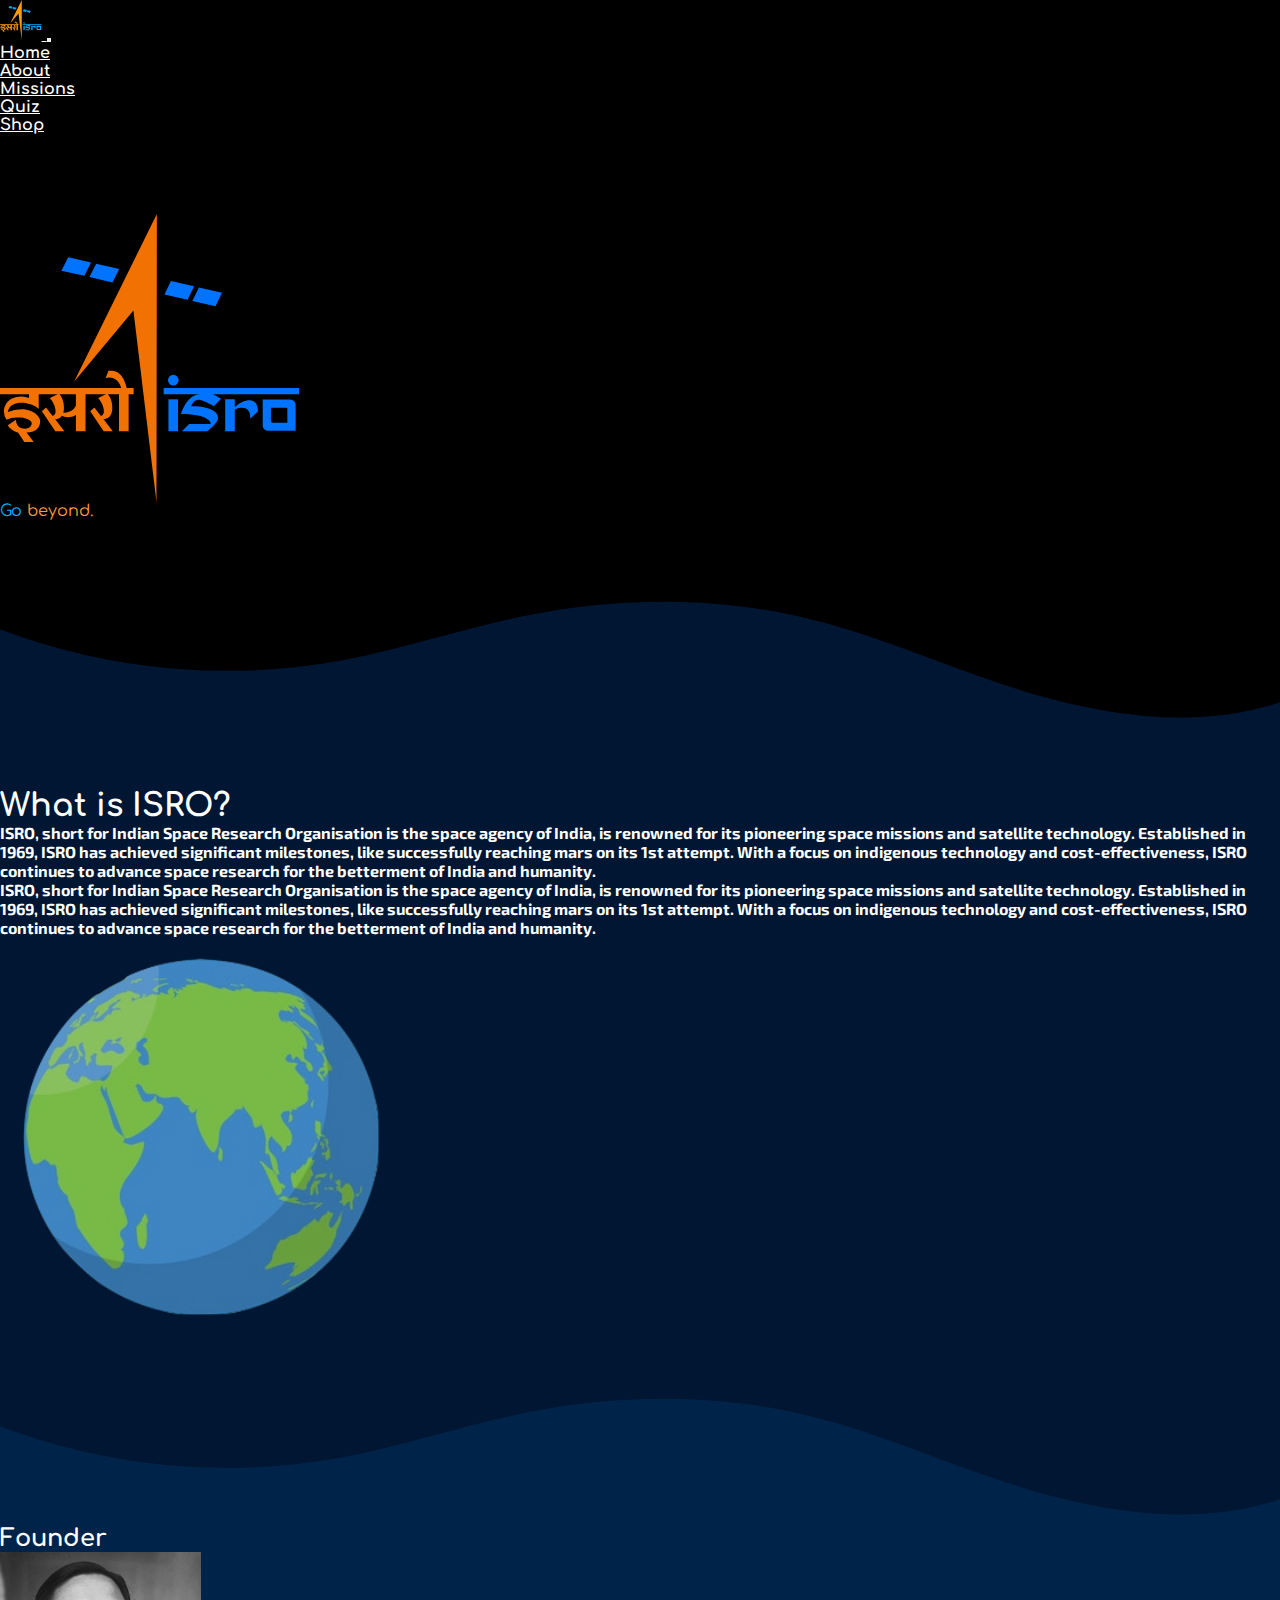
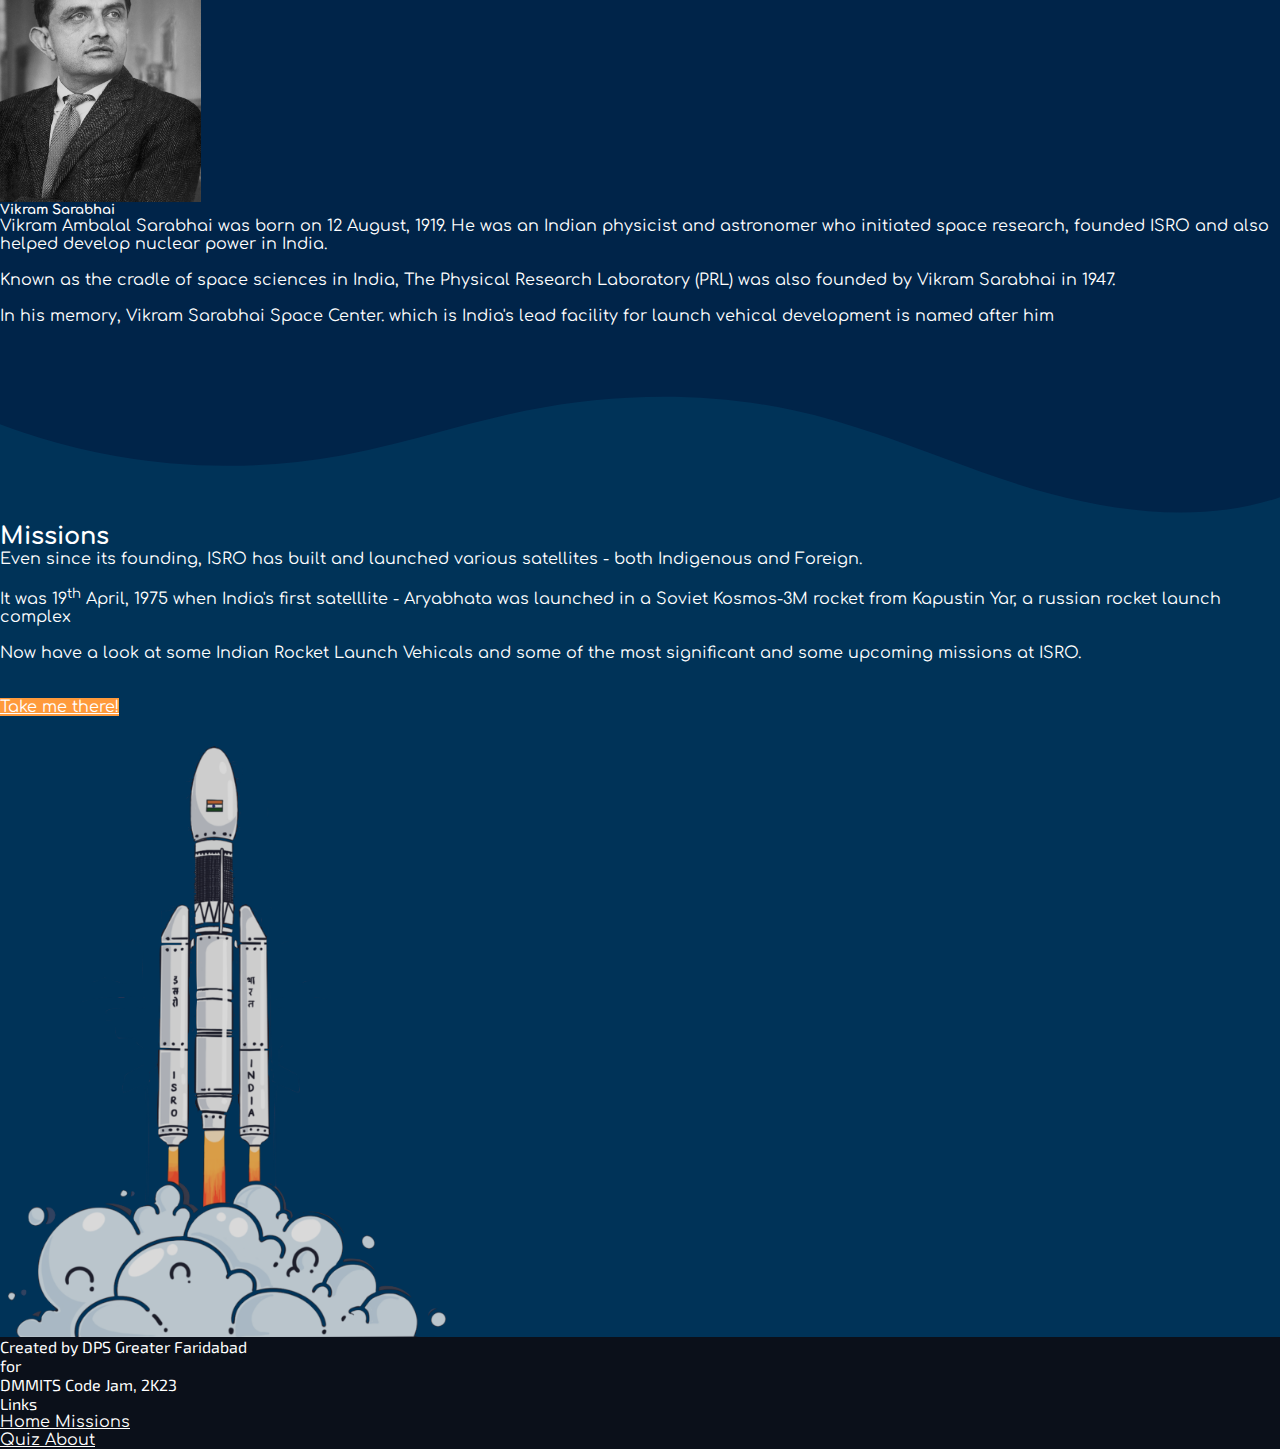
==== commit ca391c92: "quiz donbeee" ====
--- a/index.html
+++ b/index.html
@@ -367,15 +367,13 @@
 
 
         <!-- footer -->
-
-        <!-- footer -->
         <footer class="bgfooter pb-5 pt-3">
             <div class="container">
                 <div class="row justify-content-center">
 
 
                     <div class="col-12 col-md-6 text-center my-auto mt-5">
-                        <p class="fs-4 font-exo">Created at DPS Greater Faridabad <br> for <br> DMMITS Code Jam, 2K23
+                        <p class="fs-4 font-exo">Created by DPS Greater Faridabad <br> for <br> DMMITS Code Jam, 2K23
                         </p>
 
                     </div>
@@ -383,20 +381,31 @@
                     <div class="col-12 col-md-6 mt-5">
                         <div class="row justify-content-evenly">
                             <div class="col-3 justify-content-center">
-                                <p class="fs-3 font-exo">Links</p>
-                                <a href="index.html"
-                                    class="fs-6 font-comfortaa text-decoration-none footer-link  my-2 bluee">Home </a>
-                                <br>
-                                <a href="missions.html"
-                                    class="fs-6 font-comfortaa text-decoration-none footer-link  my-2 orangee">Missions
-                                </a>
-                                <br>
-                                <a href="quiz.html"
-                                    class="fs-6 font-comfortaa text-decoration-none footer-link  my-2 bluee">Quiz
-                                </a> <br>
-                                <a href="about.html"
-                                    class="fs-6 font-comfortaa text-decoration-none footer-link  my-2 orangee">About
-                                </a> <br>
+
+                                <p class="fs-3 font-exo text-center">Links</p>
+
+                                <div class="container">
+                                    <div class="row justify-content-center d-flex">
+                                        <a href="index.html"
+                                            class="fs-6 font-comfortaa text-decoration-none footer-link  my-2 bluee  col-6 text-center">Home
+                                        </a>
+                                        <a href="missions.html"
+                                            class="fs-6 font-comfortaa text-decoration-none footer-link  my-2 orangee col-6 text-center">Missions
+                                        </a>
+                                        
+                                    </div>
+
+                                    <div class="row justify-content-center d-flex">
+                                        <a href="quiz.html"
+                                            class="fs-6 font-comfortaa text-decoration-none footer-link  my-2 orangee col-6 text-center">Quiz
+                                        </a>
+                                        <a href="about.html"
+                                            class="fs-6 font-comfortaa text-decoration-none footer-link  my-2 bluee col-6 text-center">About
+                                        </a> 
+                                        
+                                    </div>
+                                    
+                                </div>
                             </div>
 
 
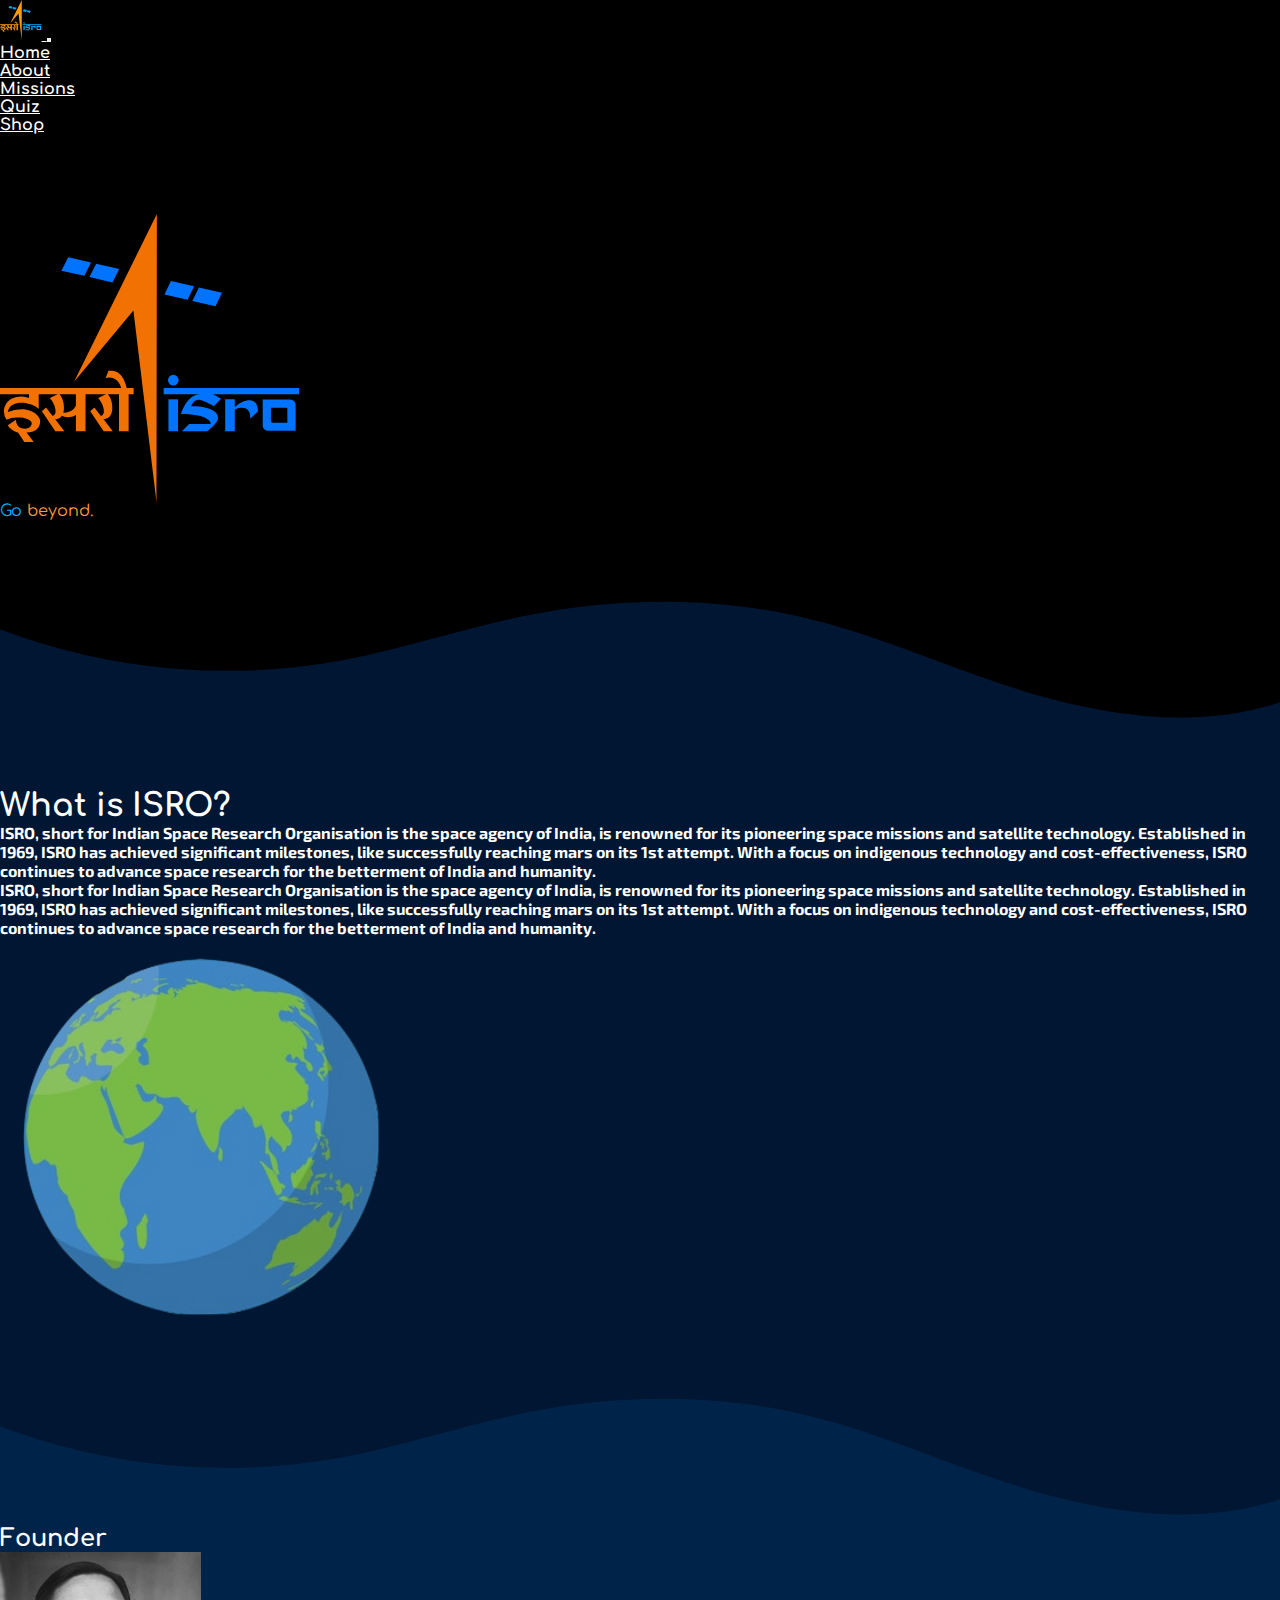
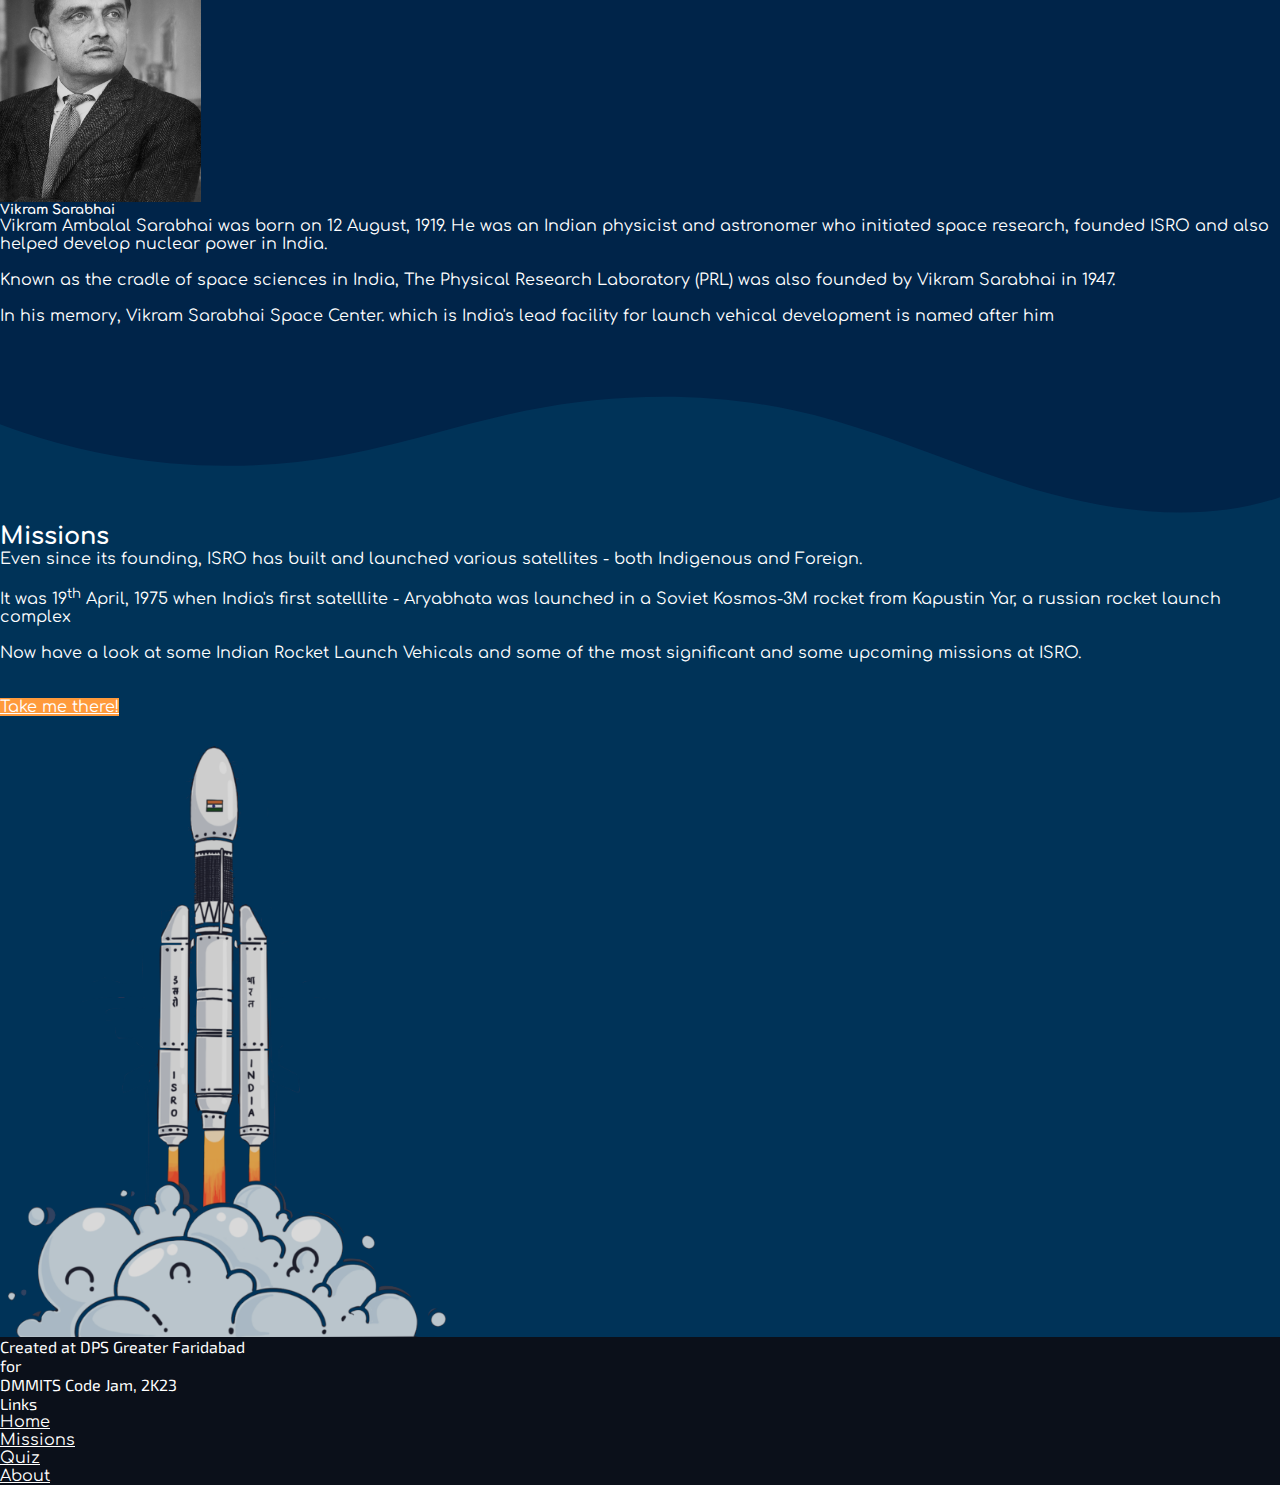
==== commit ef356dcc: "quiz UI" ====
--- a/index.html
+++ b/index.html
@@ -373,7 +373,7 @@
 
 
                     <div class="col-12 col-md-6 text-center my-auto mt-5">
-                        <p class="fs-4 font-exo">Created by DPS Greater Faridabad <br> for <br> DMMITS Code Jam, 2K23
+                        <p class="fs-4 font-exo">Created at DPS Greater Faridabad <br> for <br> DMMITS Code Jam, 2K23
                         </p>
 
                     </div>
@@ -381,31 +381,20 @@
                     <div class="col-12 col-md-6 mt-5">
                         <div class="row justify-content-evenly">
                             <div class="col-3 justify-content-center">
-
-                                <p class="fs-3 font-exo text-center">Links</p>
-
-                                <div class="container">
-                                    <div class="row justify-content-center d-flex">
-                                        <a href="index.html"
-                                            class="fs-6 font-comfortaa text-decoration-none footer-link  my-2 bluee  col-6 text-center">Home
-                                        </a>
-                                        <a href="missions.html"
-                                            class="fs-6 font-comfortaa text-decoration-none footer-link  my-2 orangee col-6 text-center">Missions
-                                        </a>
-                                        
-                                    </div>
-
-                                    <div class="row justify-content-center d-flex">
-                                        <a href="quiz.html"
-                                            class="fs-6 font-comfortaa text-decoration-none footer-link  my-2 orangee col-6 text-center">Quiz
-                                        </a>
-                                        <a href="about.html"
-                                            class="fs-6 font-comfortaa text-decoration-none footer-link  my-2 bluee col-6 text-center">About
-                                        </a> 
-                                        
-                                    </div>
-                                    
-                                </div>
+                                <p class="fs-3 font-exo">Links</p>
+                                <a href="index.html"
+                                    class="fs-6 font-comfortaa text-decoration-none footer-link  my-2 bluee">Home </a>
+                                <br>
+                                <a href="missions.html"
+                                    class="fs-6 font-comfortaa text-decoration-none footer-link  my-2 orangee">Missions
+                                </a>
+                                <br>
+                                <a href="quiz.html"
+                                    class="fs-6 font-comfortaa text-decoration-none footer-link  my-2 bluee">Quiz
+                                </a> <br>
+                                <a href="about.html"
+                                    class="fs-6 font-comfortaa text-decoration-none footer-link  my-2 orangee">About
+                                </a> <br>
                             </div>
 
 
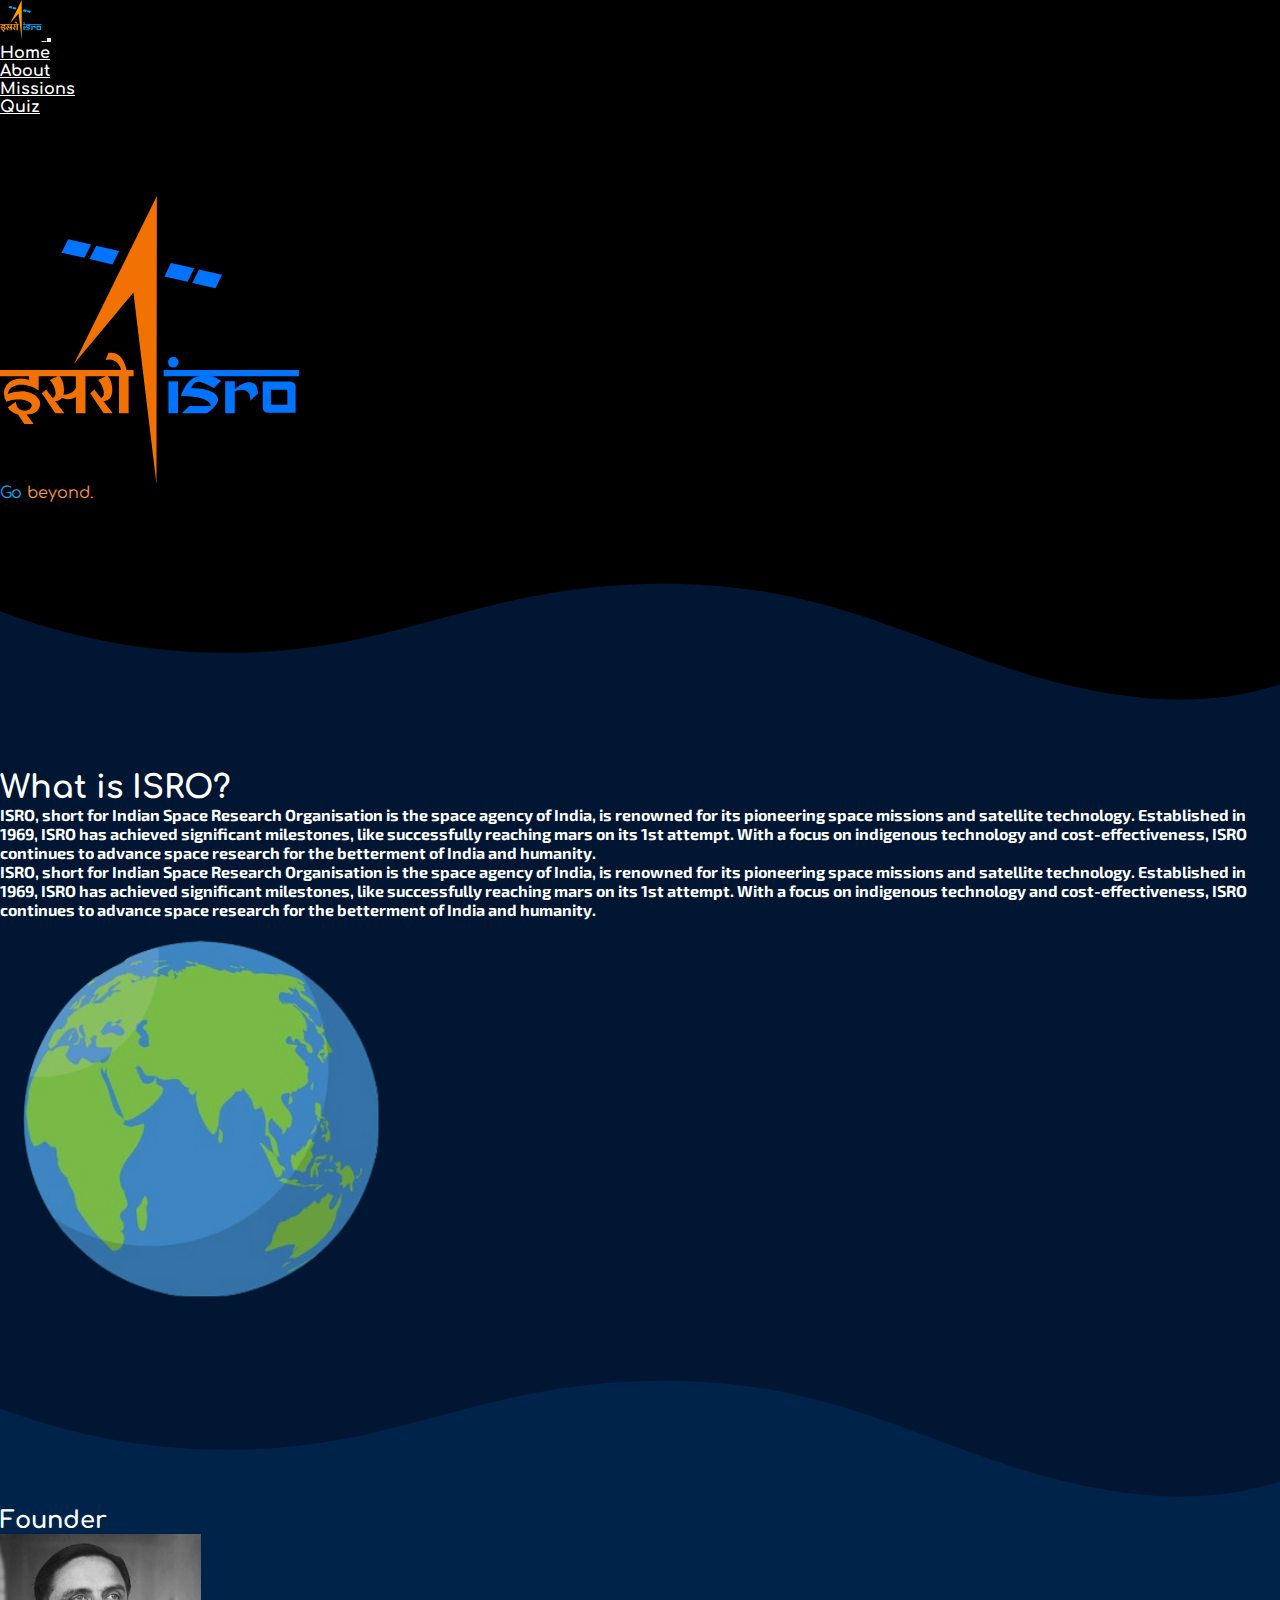
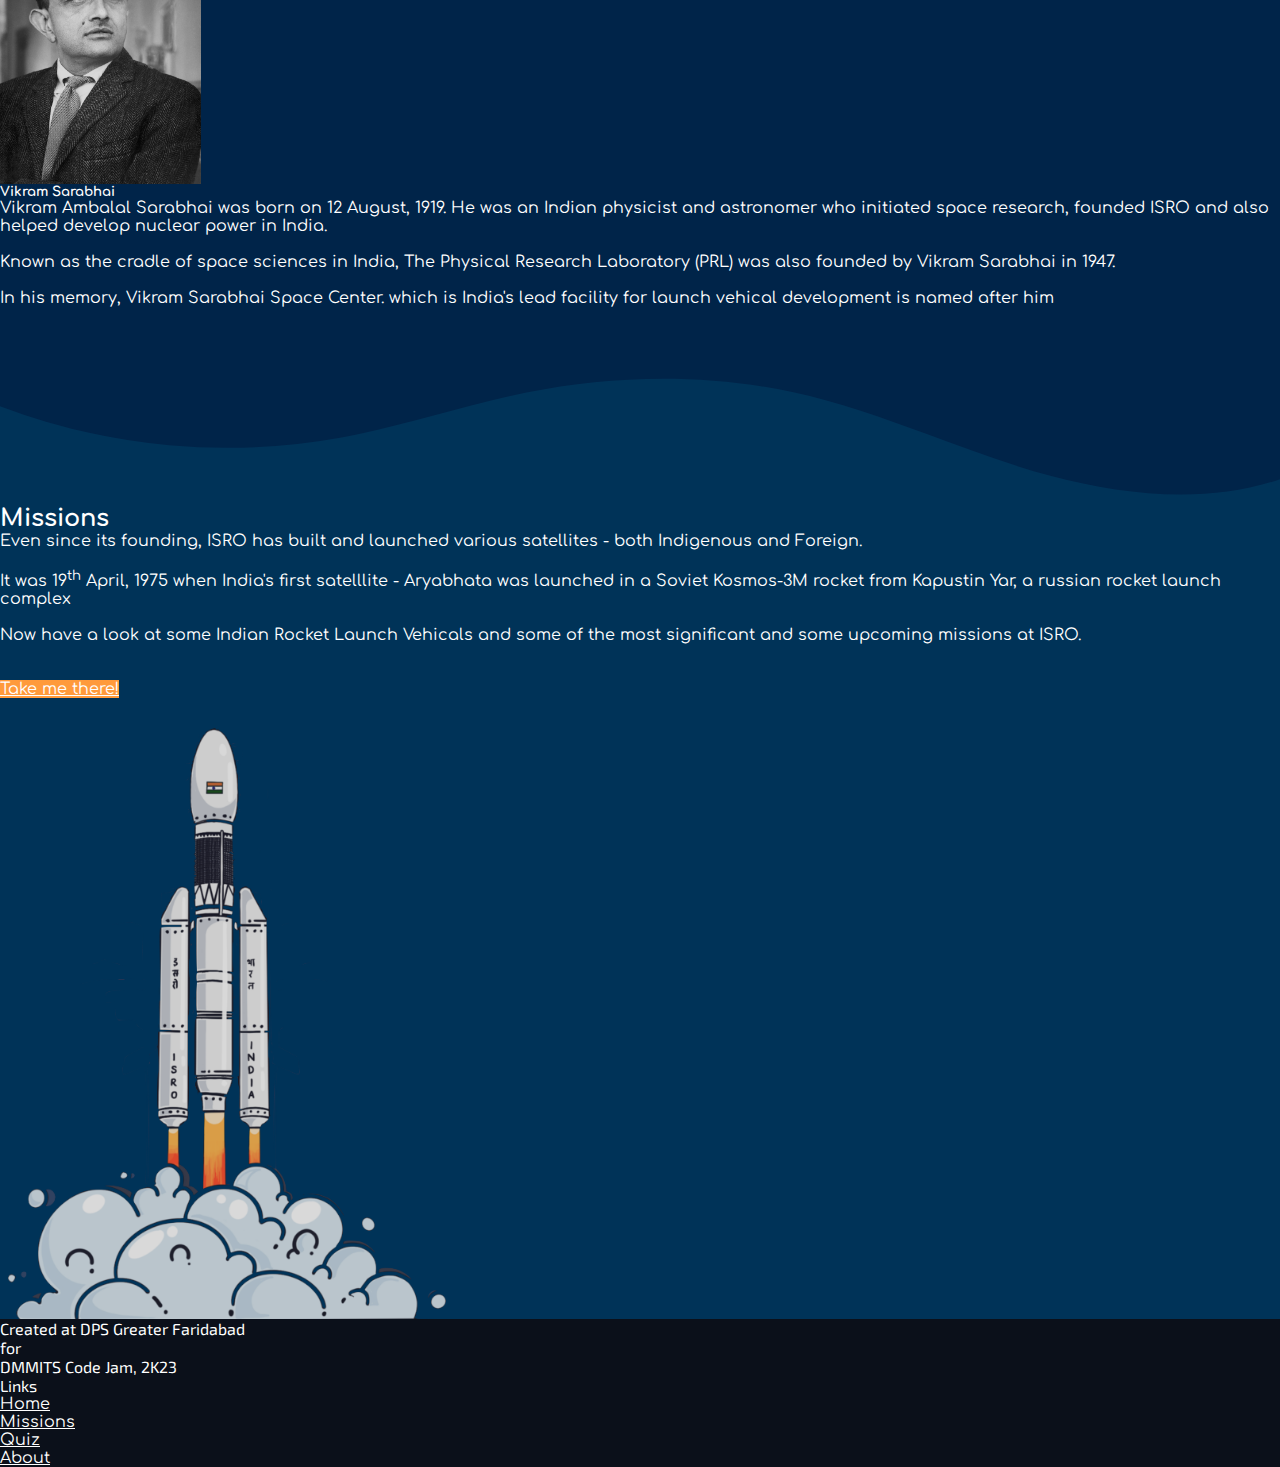
==== commit 70459e4d: "shopp removws" ====
--- a/index.html
+++ b/index.html
@@ -108,7 +108,6 @@
                     <li class="nav-item mt-lg-1 mx-3 fs-5"> <b><a href="quiz.html"
                                 class="nav-link orangeTextHover">Quiz</a></b>
                     </li>
-                    <li class="nav-item mt-lg-1 mx-3 fs-5"> <b><a href="#" class="nav-link blueTextHover">Shop</a></b>
                     </li>
 
 
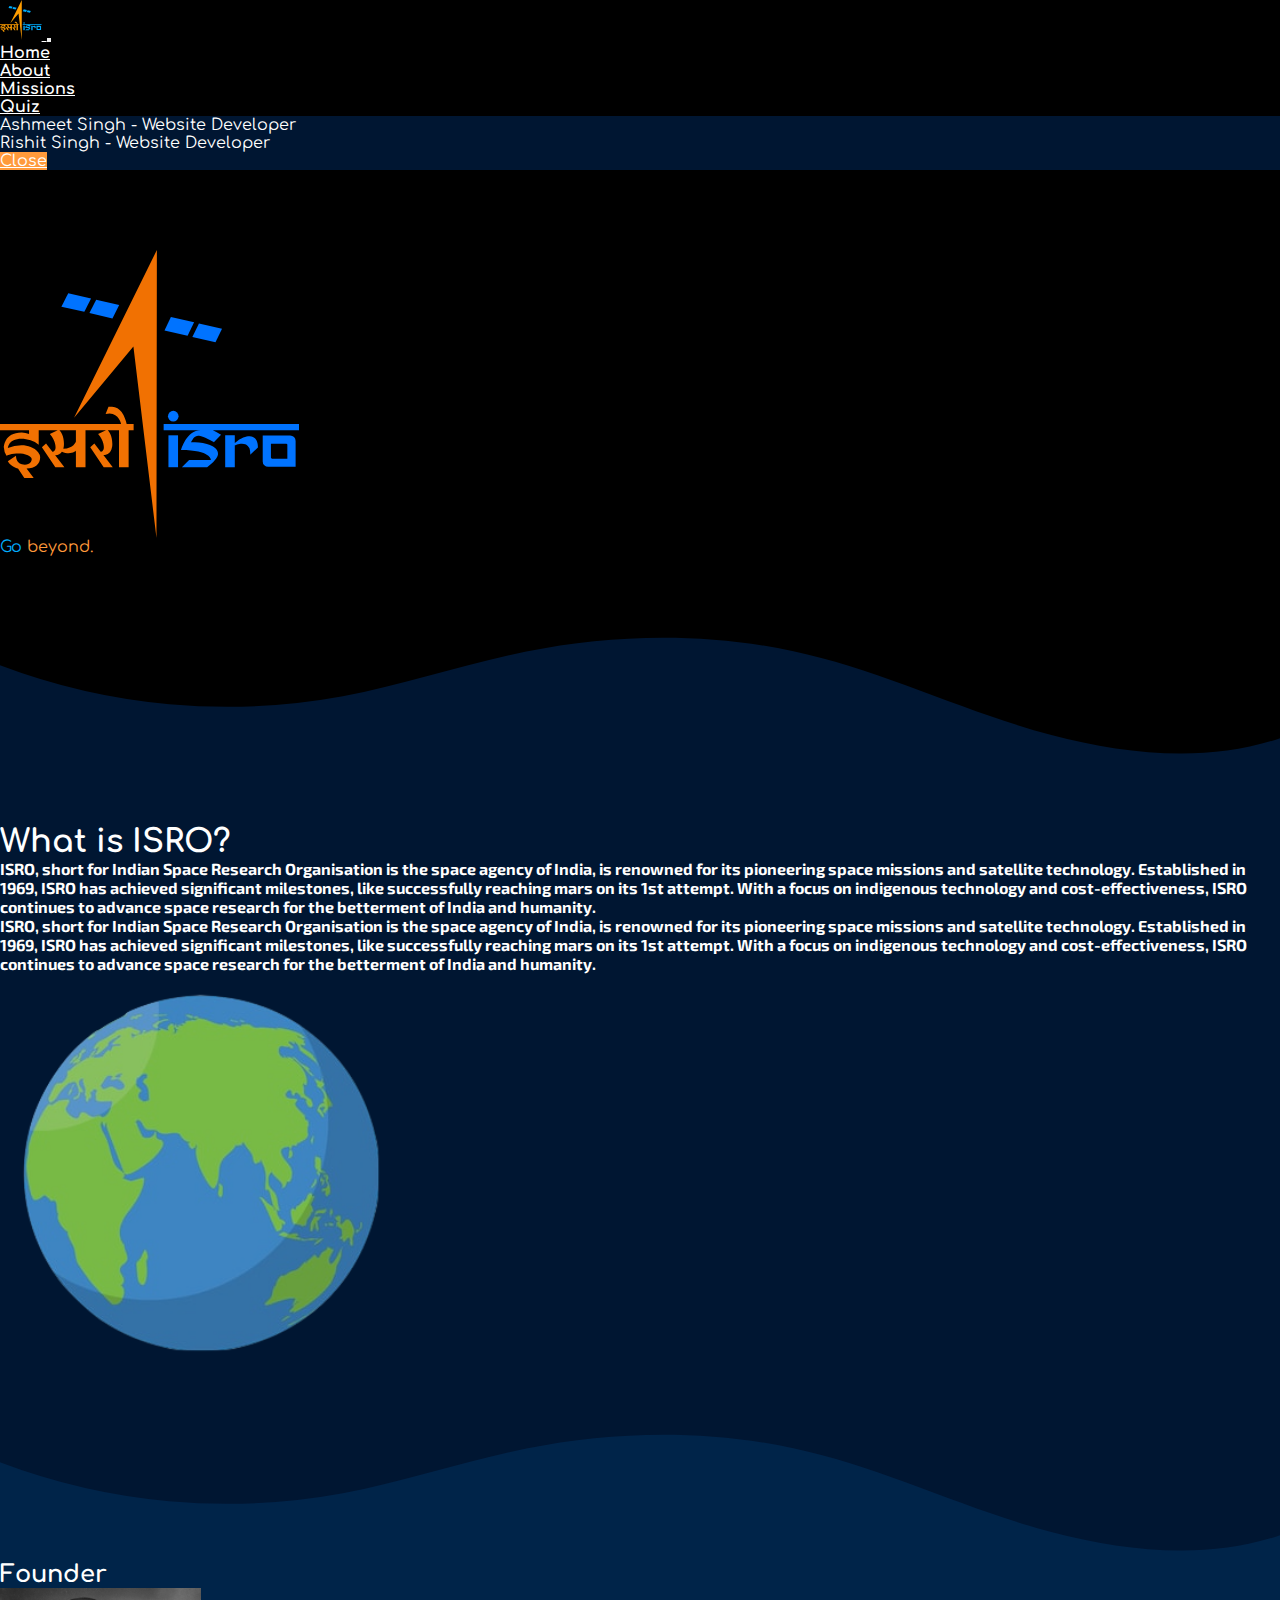
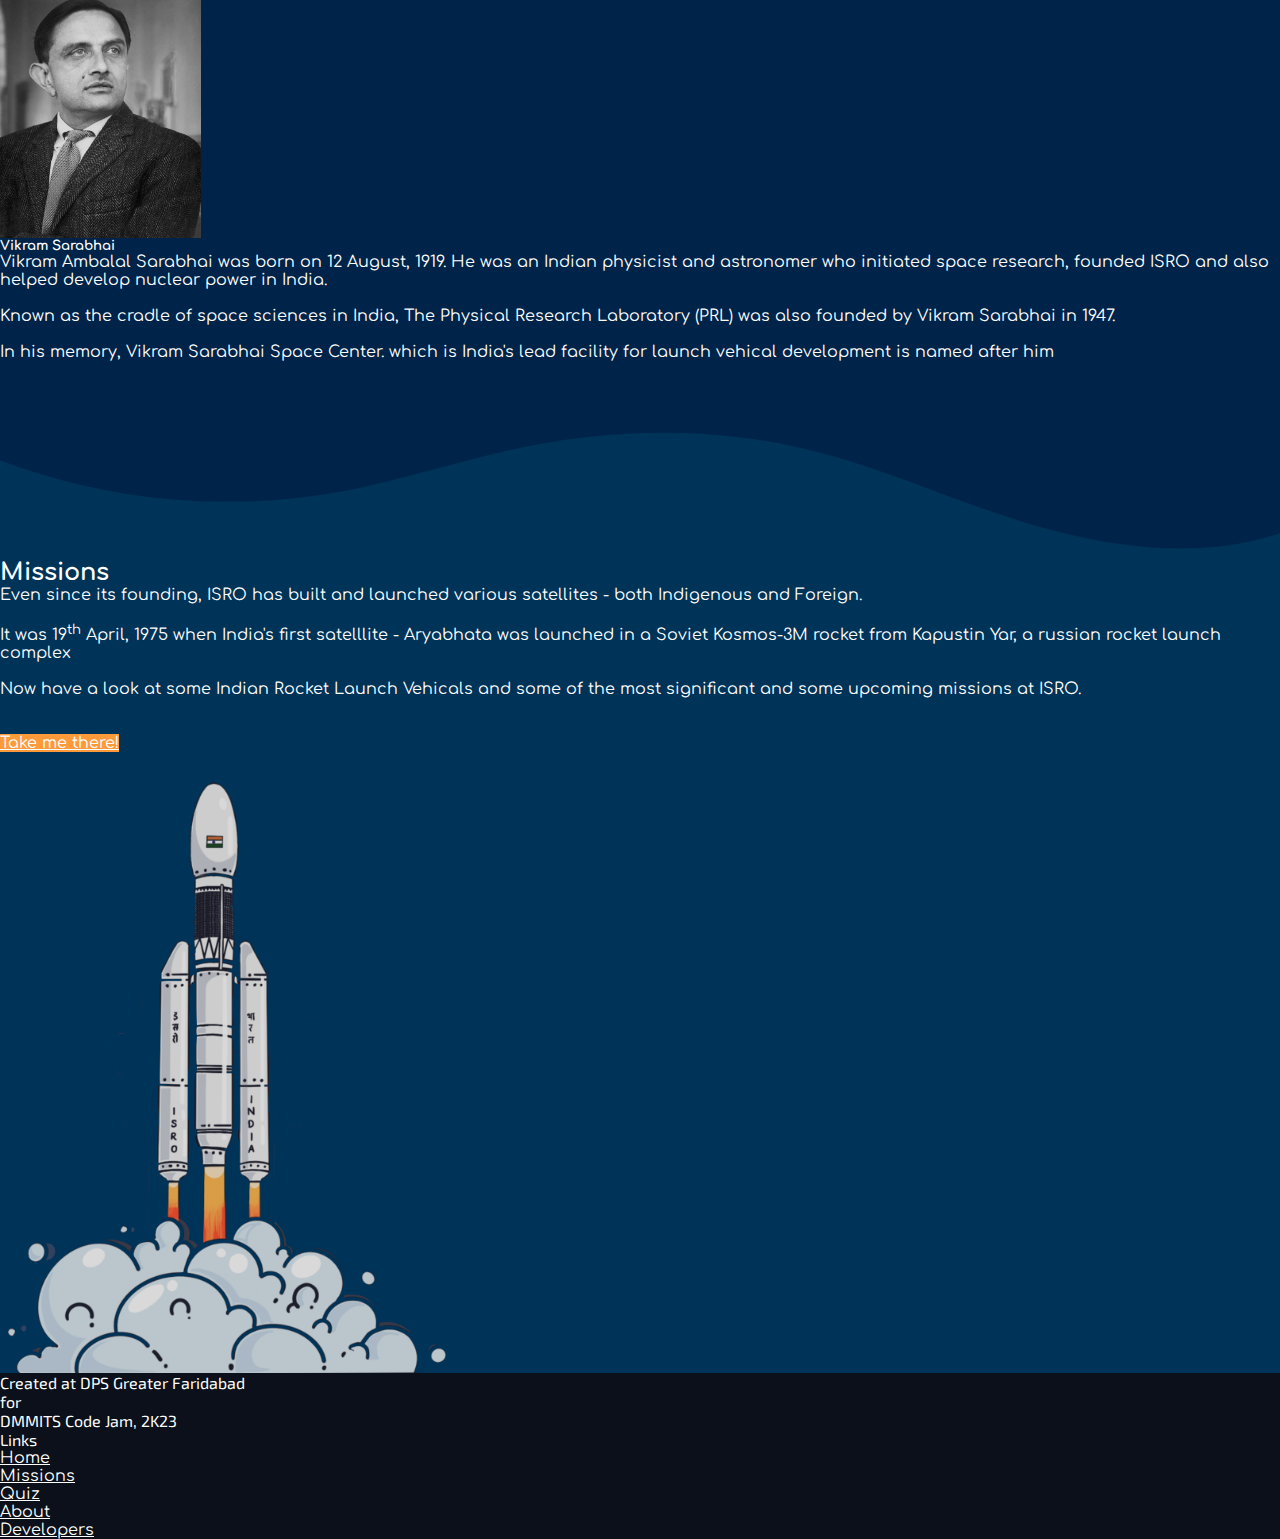
==== commit 5e84a0fb: "added developer modal" ====
--- a/index.html
+++ b/index.html
@@ -108,7 +108,6 @@
                     <li class="nav-item mt-lg-1 mx-3 fs-5"> <b><a href="quiz.html"
                                 class="nav-link orangeTextHover">Quiz</a></b>
                     </li>
-                    </li>
 
 
                 </ul>
@@ -118,6 +117,21 @@
         </nav>
 
 
+        <div class="modal fade" id="ourTeam" tabindex="-1" aria-labelledby="exampleModalLabel" aria-hidden="true">
+            <div class="modal-dialog m-4 mx-sm-auto ">
+                <div class="modal-content bgintro rounded-3">
+                    <div class="modal-body text-light text-center mt-3 mb-3 ">
+                        <p> Ashmeet Singh - Website Developer </p>
+                        <p> Rishit Singh - Website Developer</p>
+                        
+                    </div>
+
+                    <a href="" class="btn bgfounder missions-button text-decoration-none text-dark mx-auto mb-4 rounded-3"
+                        data-bs-dismiss="modal">Close</a>
+
+                </div>
+            </div>
+        </div>
 
 
         <section class="bgblack py-5 justify-content-center">
@@ -394,6 +408,10 @@
                                 <a href="about.html"
                                     class="fs-6 font-comfortaa text-decoration-none footer-link  my-2 orangee">About
                                 </a> <br>
+                                <a href="about.html"
+                                    class="fs-6 font-comfortaa text-decoration-none footer-link  my-2 bluee "
+                                    data-bs-toggle="modal" data-bs-target="#ourTeam">Developers
+                                </a> <br>
                             </div>
 
 
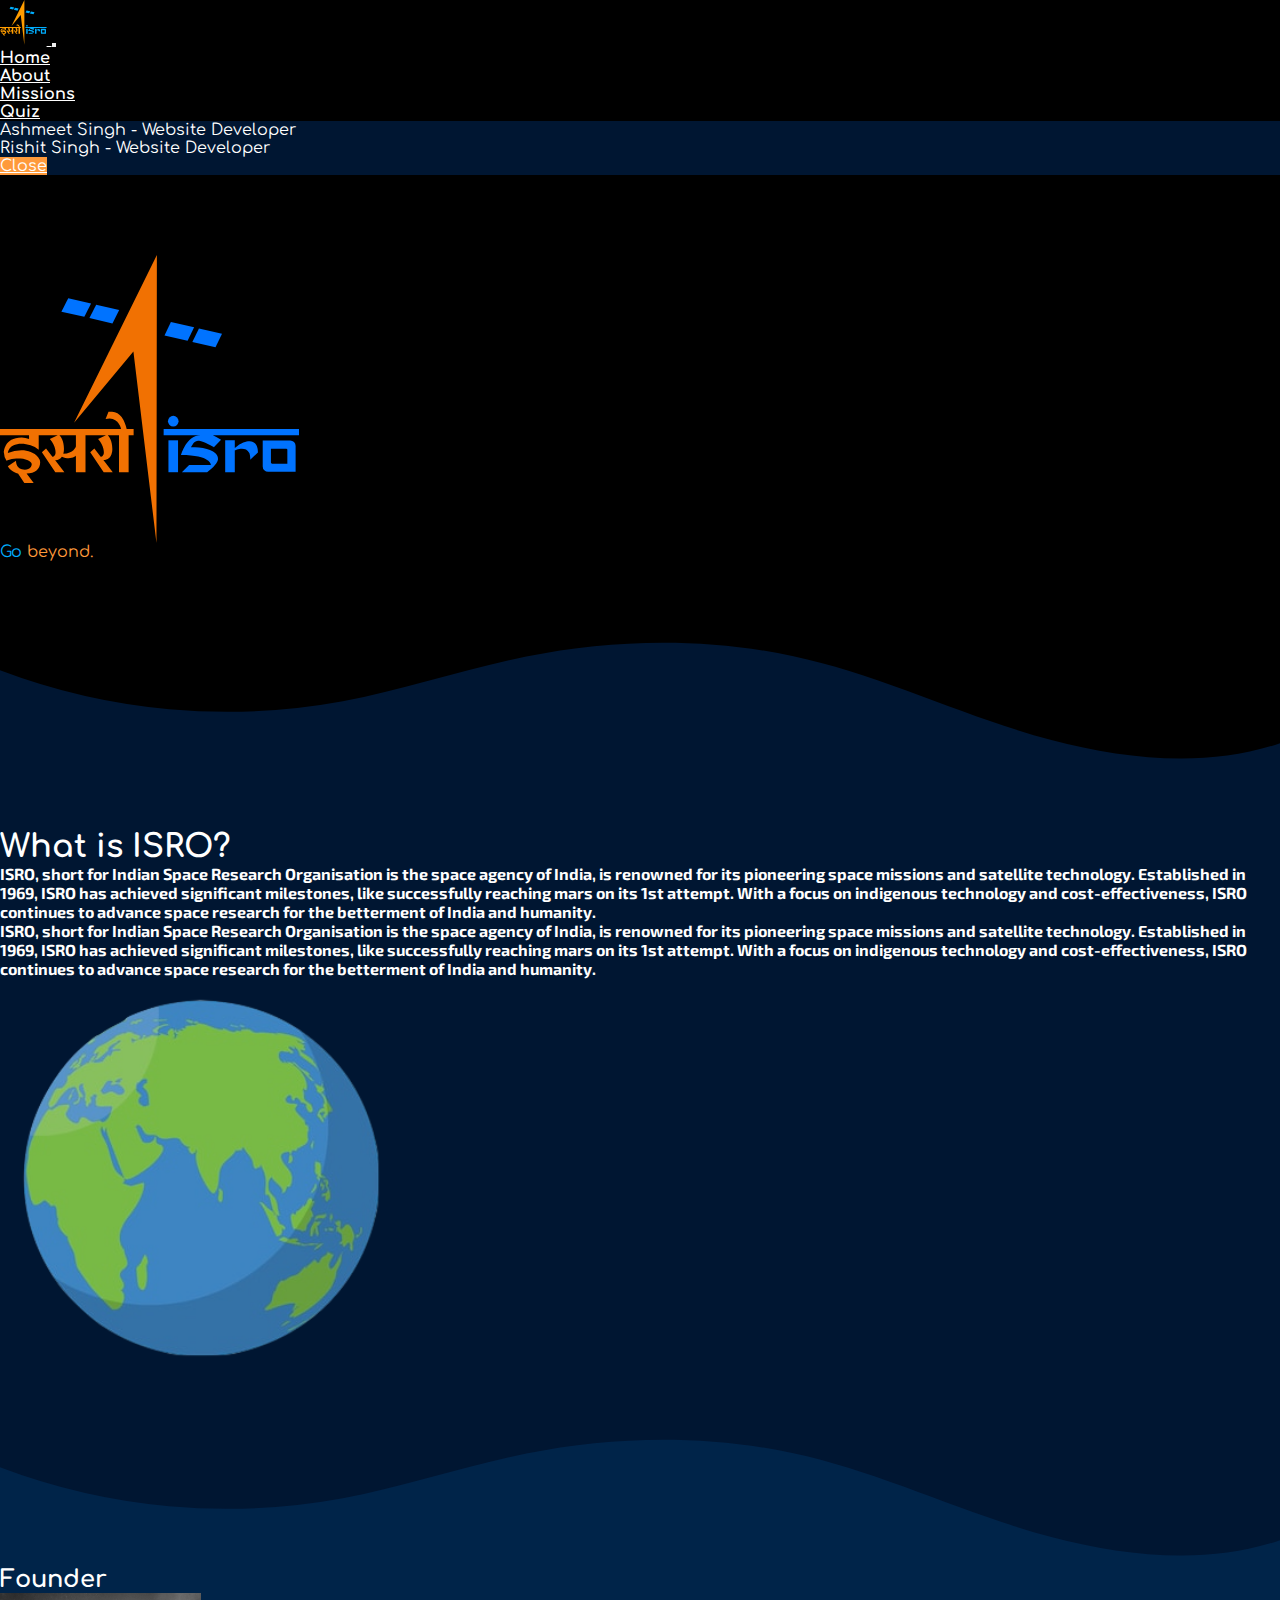
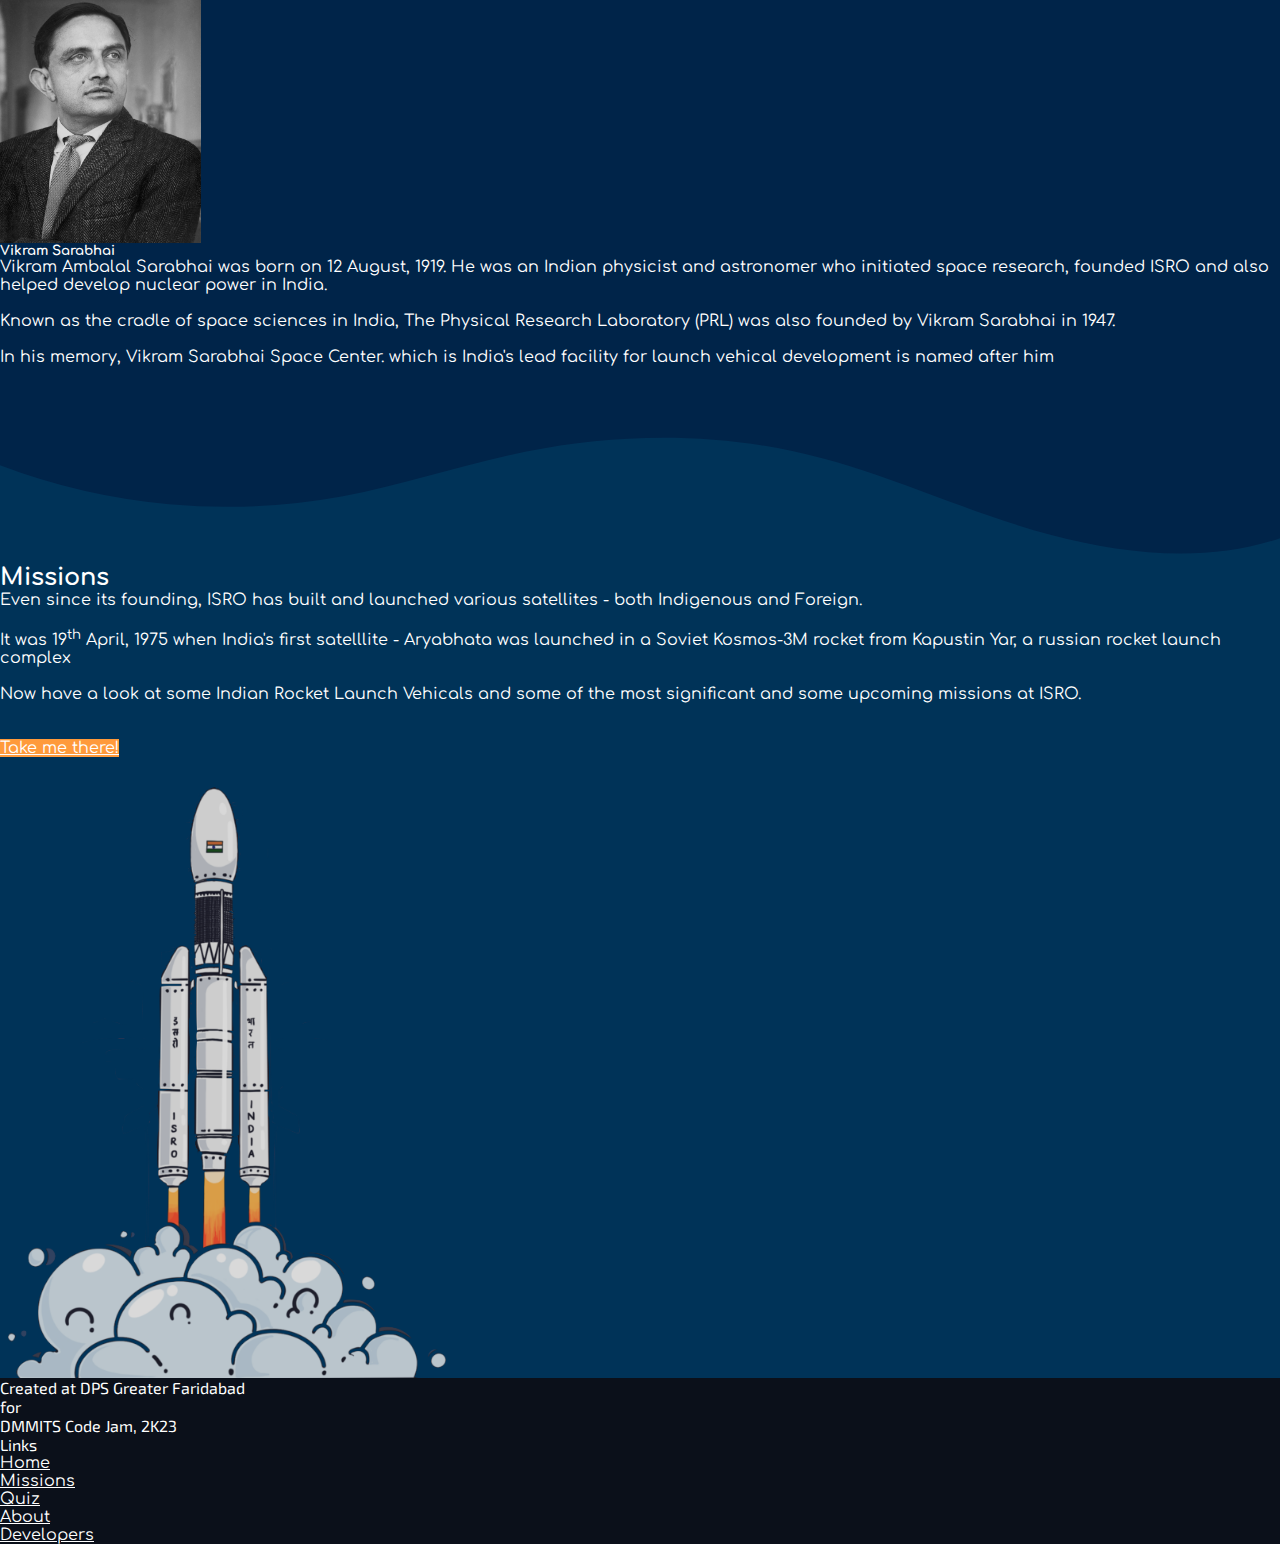
==== commit edb49244: "Update index.html" ====
--- a/index.html
+++ b/index.html
@@ -34,7 +34,7 @@
                 <a href="index.html" class="nav-brand text-light p-2 fs-3 ms-3">
 
 
-                    <svg class="SVG" id="Layer_1" data-name="Layer 1" xmlns="http://www.w3.org/2000/svg" height="2.5em"
+                    <svg class="SVG" id="Layer_1" data-name="Layer 1" xmlns="http://www.w3.org/2000/svg" height="2.8em"
                         class="mt-2" viewBox="0 0 311.89 300" fill="white">
 
                         <title>ISRO</title>
@@ -123,10 +123,11 @@
                     <div class="modal-body text-light text-center mt-3 mb-3 ">
                         <p> Ashmeet Singh - Website Developer </p>
                         <p> Rishit Singh - Website Developer</p>
-                        
-                    </div>
-
-                    <a href="" class="btn bgfounder missions-button text-decoration-none text-dark mx-auto mb-4 rounded-3"
+
+                    </div>
+
+                    <a href=""
+                        class="btn bgfounder missions-button text-decoration-none text-dark mx-auto mb-4 rounded-3"
                         data-bs-dismiss="modal">Close</a>
 
                 </div>
